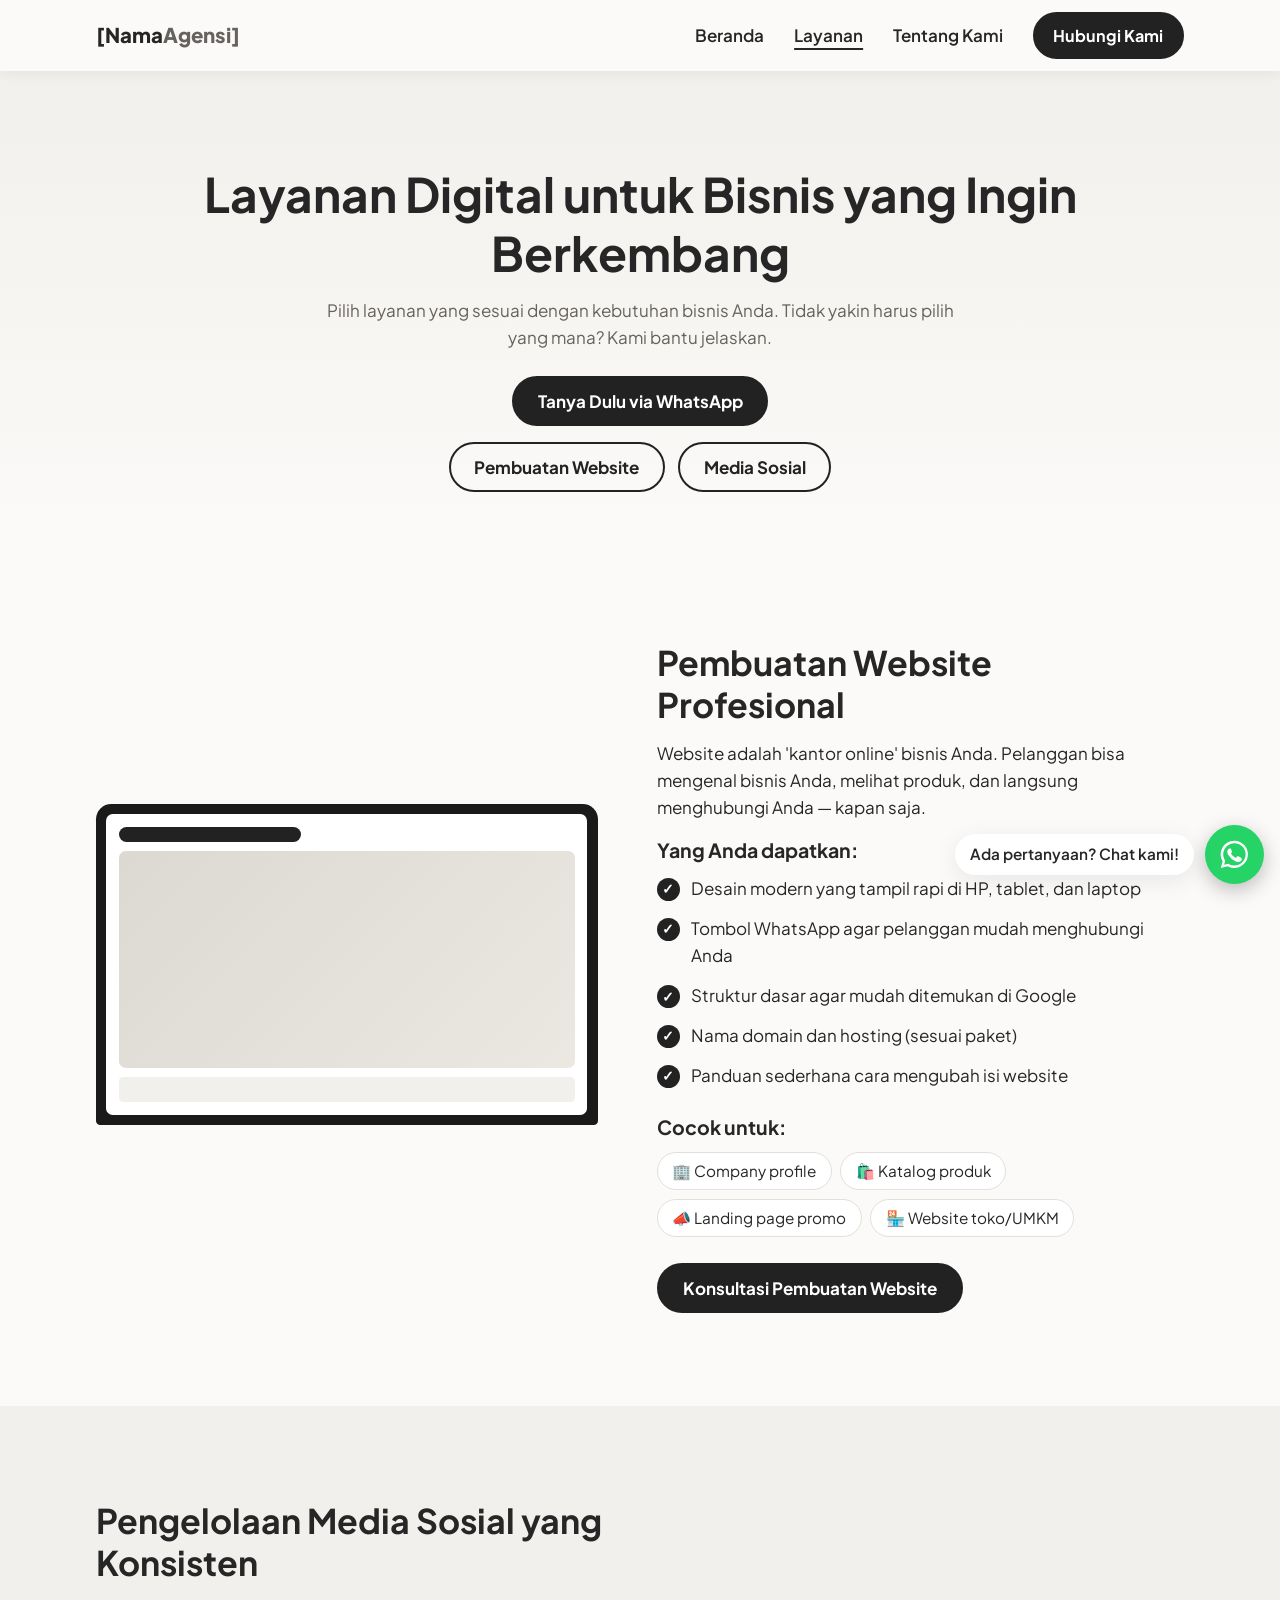
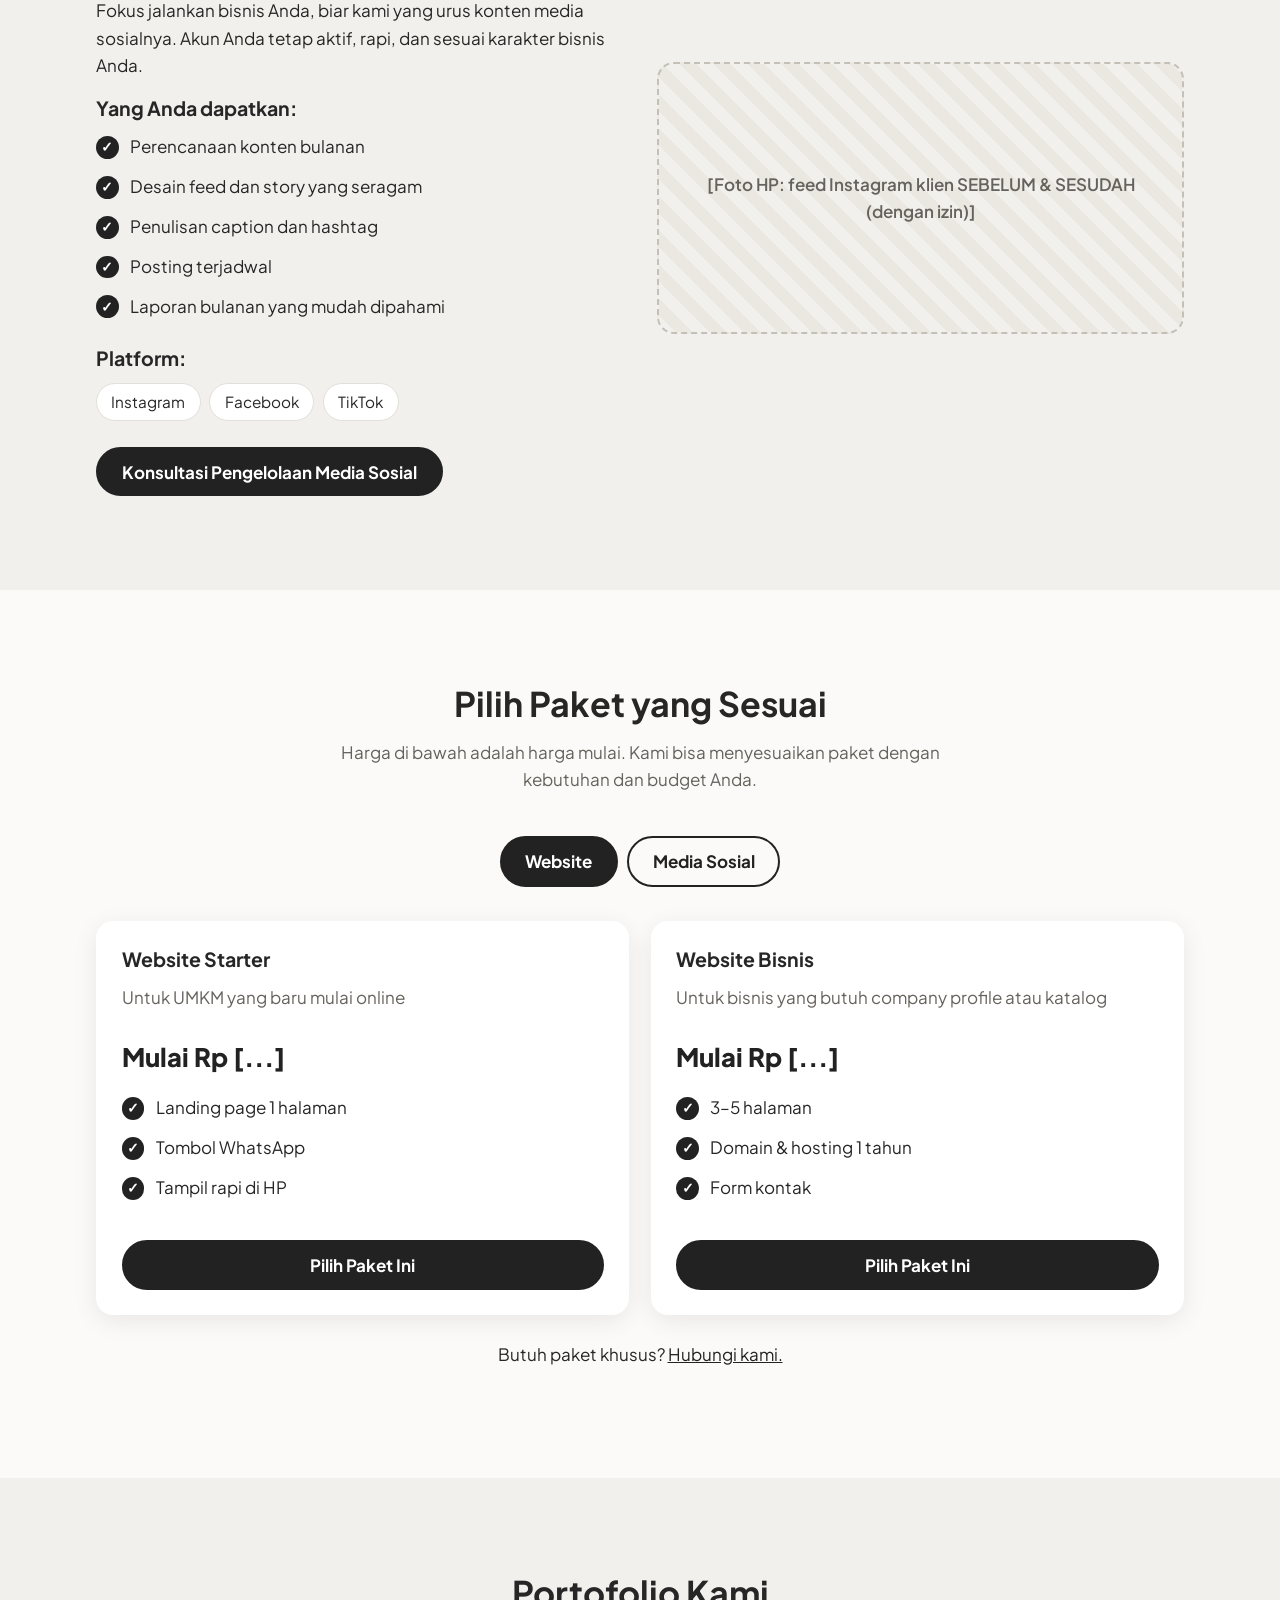
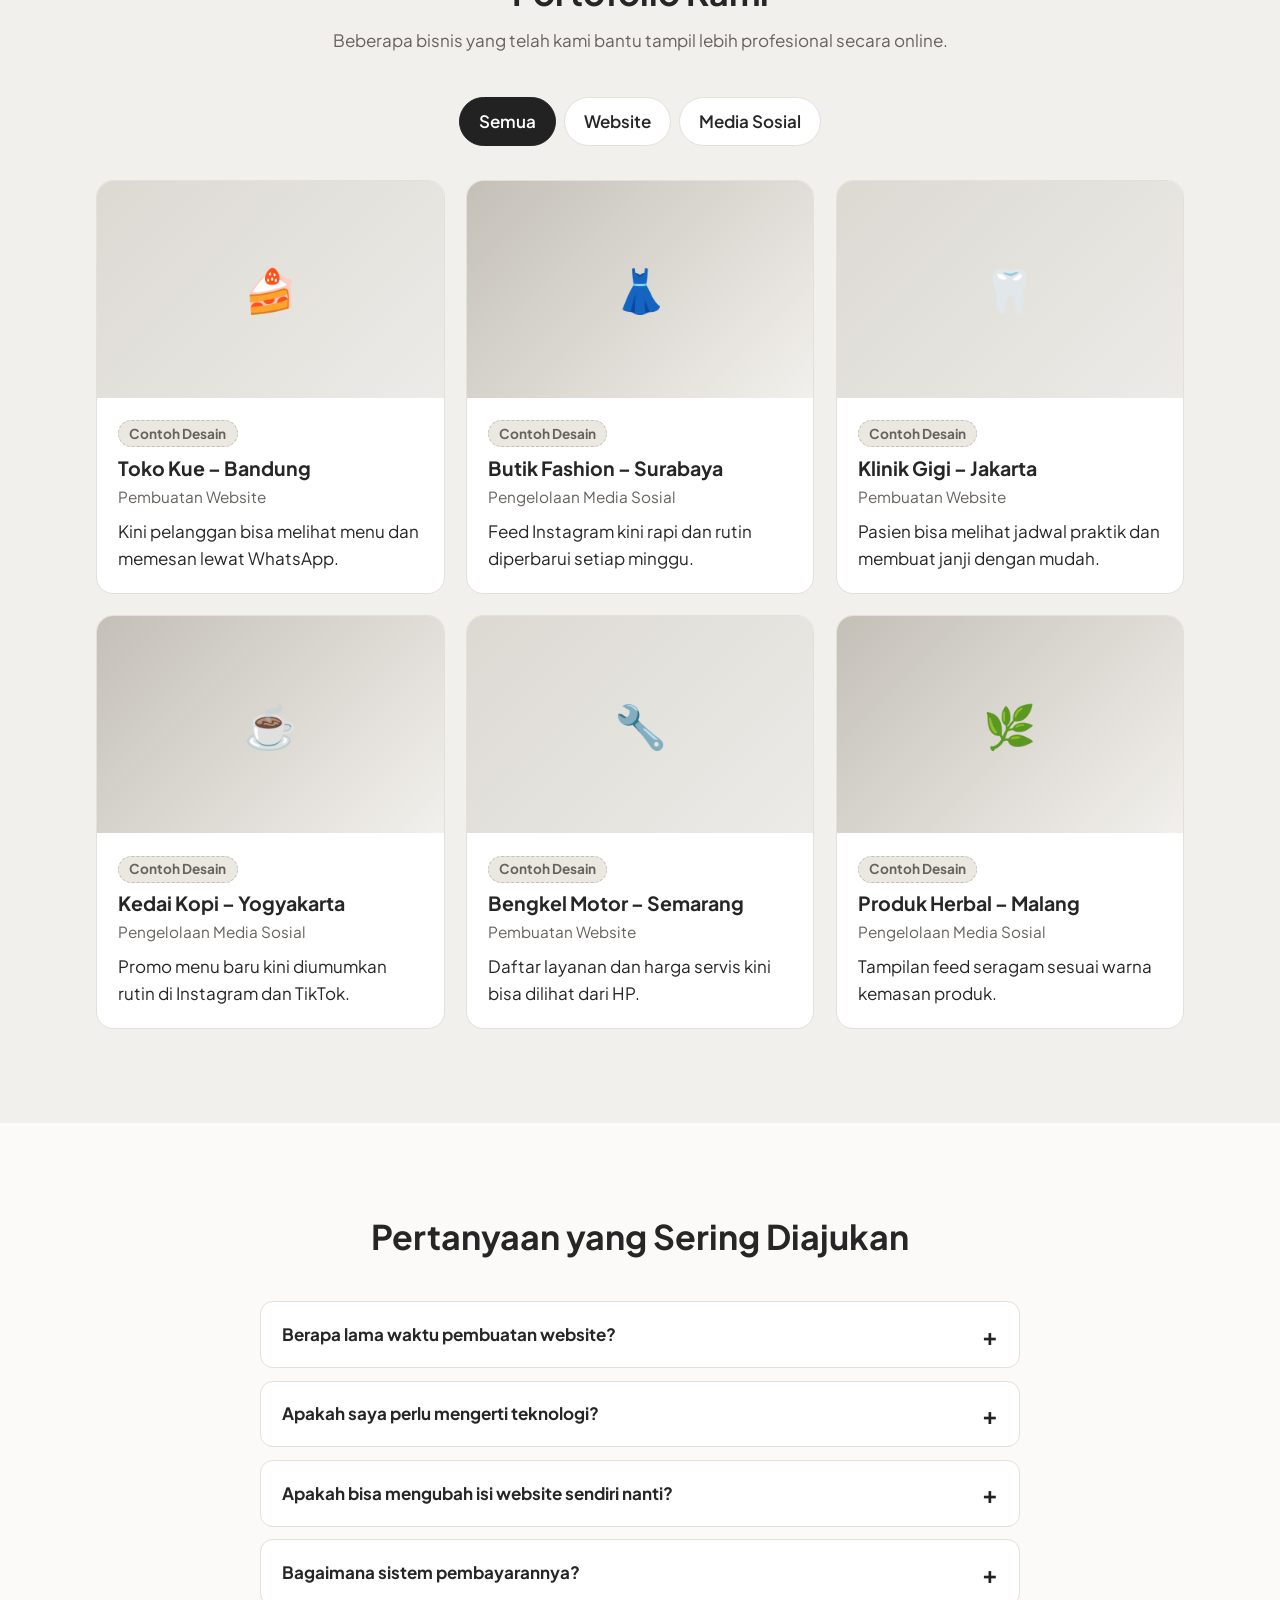
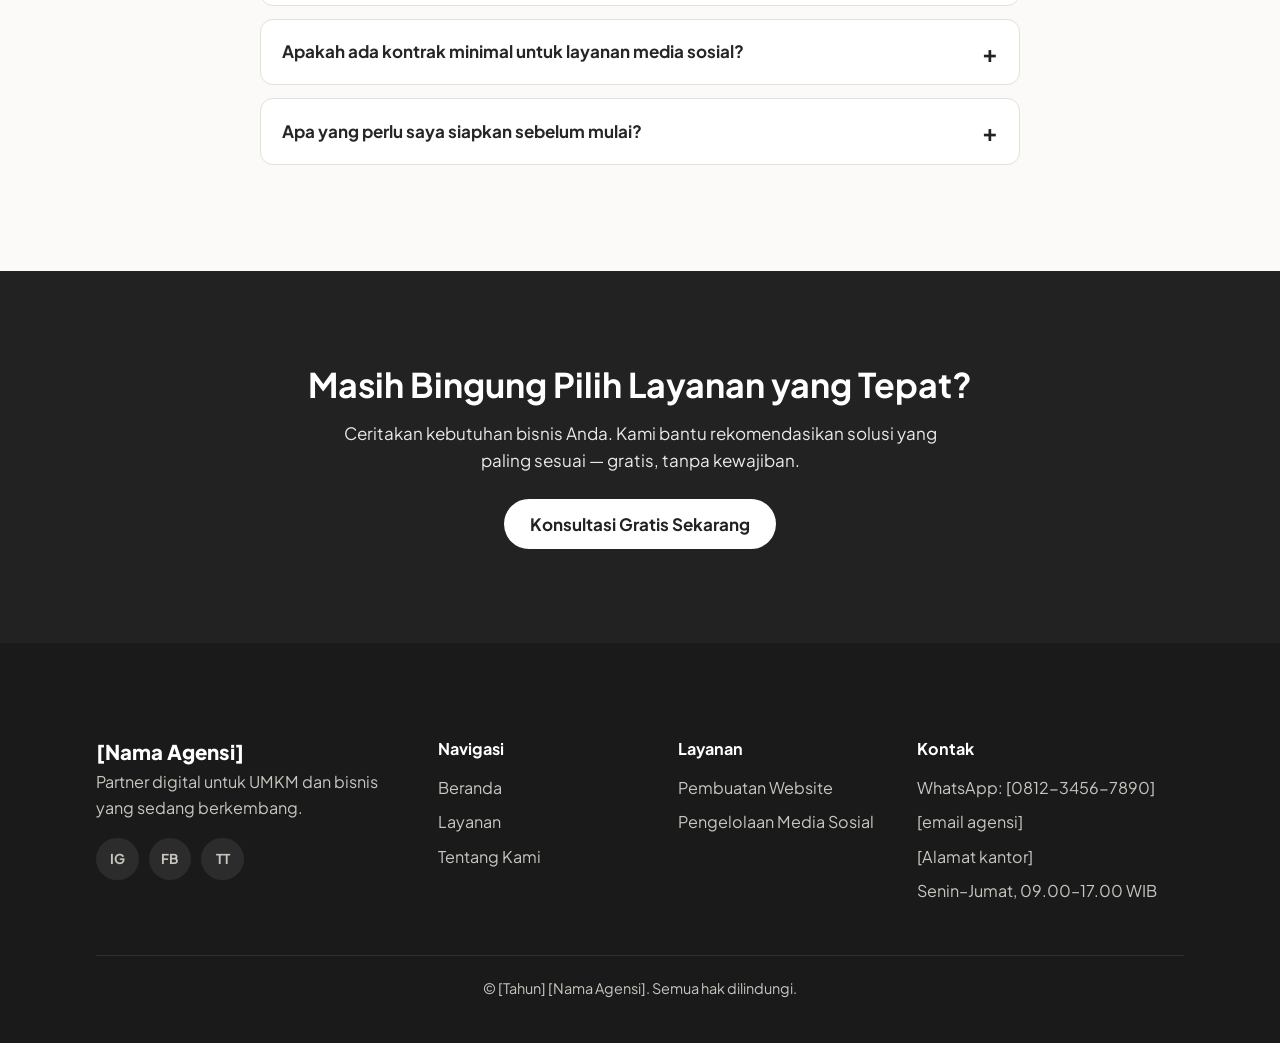
==== layanan.html @ b7b068d6 "Add 3-page agency website with beginner guide Plain HTML/CSS site (Beranda, Layanan, Tentang & Konta" ====
<!DOCTYPE html>
<html lang="id">
<head>
  <meta charset="UTF-8">
  <meta name="viewport" content="width=device-width, initial-scale=1.0">
  <title>Layanan & Harga — Pembuatan Website dan Media Sosial | [Nama Agensi]</title>
  <meta name="description" content="Paket pembuatan website dan pengelolaan media sosial untuk UMKM, lengkap dengan harga mulai, portofolio, dan jawaban pertanyaan umum.">
  <meta property="og:title" content="Layanan & Harga | [Nama Agensi]">
  <meta property="og:description" content="Pilih paket website atau media sosial yang sesuai dengan bisnis Anda.">
  <link rel="preconnect" href="https://fonts.googleapis.com">
  <link rel="preconnect" href="https://fonts.gstatic.com" crossorigin>
  <link href="https://fonts.googleapis.com/css2?family=Plus+Jakarta+Sans:wght@400;600;700;800&display=swap" rel="stylesheet">
  <link rel="stylesheet" href="css/style.css">
</head>
<body>

  <!-- ===================== HEADER (same on every page) ===================== -->
  <header class="header">
    <nav class="container nav">
      <input type="checkbox" id="menu-toggle" class="menu-toggle">
      <a href="index.html" class="logo">[Nama<span>Agensi]</span></a>
      <label for="menu-toggle" class="menu-icon" aria-label="Buka menu">☰</label>
      <ul class="nav-links">
        <li><a href="index.html">Beranda</a></li>
        <li><a href="layanan.html" class="active">Layanan</a></li>
        <li><a href="tentang.html">Tentang Kami</a></li>
        <li class="nav-cta"><a href="tentang.html#kontak" class="btn btn-primary">Hubungi Kami</a></li>
      </ul>
    </nav>
  </header>

  <main>

    <!-- ===================== 1. HEADER HALAMAN ===================== -->
    <section class="page-header">
      <div class="container">
        <h1>Layanan Digital untuk Bisnis yang Ingin Berkembang</h1>
        <p>Pilih layanan yang sesuai dengan kebutuhan bisnis Anda. Tidak yakin harus pilih yang mana? Kami bantu jelaskan.</p>
        <div class="btn-row">
          <a href="https://wa.me/6281234567890?text=Halo%20%5BNama%20Agensi%5D%2C%20saya%20ingin%20tanya%20dulu%20tentang%20layanan%20Anda." class="btn btn-primary" target="_blank" rel="noopener">Tanya Dulu via WhatsApp</a>
        </div>
        <div class="btn-row" style="margin-top: 16px;">
          <a href="#website" class="btn btn-outline">Pembuatan Website</a>
          <a href="#media-sosial" class="btn btn-outline">Media Sosial</a>
        </div>
      </div>
    </section>

    <!-- ===================== 2. PEMBUATAN WEBSITE ===================== -->
    <section class="section" id="website">
      <div class="container split">
        <div class="mockup" aria-hidden="true">
          <div class="laptop">
            <div class="screen">
              <div class="bar bar-brand"></div>
              <div class="screen-hero"></div>
              <div class="bar"></div>
            </div>
          </div>
        </div>
        <div>
          <h2>Pembuatan Website Profesional</h2>
          <p>Website adalah 'kantor online' bisnis Anda. Pelanggan bisa mengenal bisnis Anda, melihat produk, dan langsung menghubungi Anda — kapan saja.</p>
          <h3>Yang Anda dapatkan:</h3>
          <ul class="check-list">
            <li>Desain modern yang tampil rapi di HP, tablet, dan laptop</li>
            <li>Tombol WhatsApp agar pelanggan mudah menghubungi Anda</li>
            <li>Struktur dasar agar mudah ditemukan di Google</li>
            <li>Nama domain dan hosting (sesuai paket)</li>
            <li>Panduan sederhana cara mengubah isi website</li>
          </ul>
          <h3>Cocok untuk:</h3>
          <div class="chips">
            <span class="chip">🏢 Company profile</span>
            <span class="chip">🛍️ Katalog produk</span>
            <span class="chip">📣 Landing page promo</span>
            <span class="chip">🏪 Website toko/UMKM</span>
          </div>
          <a href="https://wa.me/6281234567890?text=Halo%20%5BNama%20Agensi%5D%2C%20saya%20ingin%20konsultasi%20pembuatan%20website." class="btn btn-primary" target="_blank" rel="noopener">Konsultasi Pembuatan Website</a>
        </div>
      </div>
    </section>

    <!-- ===================== 3. PENGELOLAAN MEDIA SOSIAL ===================== -->
    <section class="section section-tint" id="media-sosial">
      <div class="container split reverse">
        <div class="photo-placeholder">[Foto HP: feed Instagram klien SEBELUM &amp; SESUDAH (dengan izin)]</div>
        <div>
          <h2>Pengelolaan Media Sosial yang Konsisten</h2>
          <p>Fokus jalankan bisnis Anda, biar kami yang urus konten media sosialnya. Akun Anda tetap aktif, rapi, dan sesuai karakter bisnis Anda.</p>
          <h3>Yang Anda dapatkan:</h3>
          <ul class="check-list">
            <li>Perencanaan konten bulanan</li>
            <li>Desain feed dan story yang seragam</li>
            <li>Penulisan caption dan hashtag</li>
            <li>Posting terjadwal</li>
            <li>Laporan bulanan yang mudah dipahami</li>
          </ul>
          <h3>Platform:</h3>
          <div class="chips">
            <span class="chip">Instagram</span>
            <span class="chip">Facebook</span>
            <span class="chip">TikTok</span>
          </div>
          <a href="https://wa.me/6281234567890?text=Halo%20%5BNama%20Agensi%5D%2C%20saya%20ingin%20konsultasi%20pengelolaan%20media%20sosial." class="btn btn-primary" target="_blank" rel="noopener">Konsultasi Pengelolaan Media Sosial</a>
        </div>
      </div>
    </section>

    <!-- ===================== 4. PAKET & HARGA ===================== -->
    <section class="section" id="harga">
      <div class="container">
        <div class="section-head">
          <h2>Pilih Paket yang Sesuai</h2>
          <p>Harga di bawah adalah harga mulai. Kami bisa menyesuaikan paket dengan kebutuhan dan budget Anda.</p>
        </div>

        <!-- Tab trick: 2 hidden radio buttons. The labels below are the visible "tabs". -->
        <input type="radio" name="tab" id="tab-web" class="tab-radio" checked>
        <input type="radio" name="tab" id="tab-sosmed" class="tab-radio">
        <div class="tab-labels">
          <label for="tab-web">Website</label>
          <label for="tab-sosmed">Media Sosial</label>
        </div>

        <div class="tab-panel grid grid-2" id="panel-web">
          <div class="card card-shadow price-card">
            <h3>Website Starter</h3>
            <p class="for">Untuk UMKM yang baru mulai online</p>
            <p class="price">Mulai Rp [...]</p>
            <ul class="check-list">
              <li>Landing page 1 halaman</li>
              <li>Tombol WhatsApp</li>
              <li>Tampil rapi di HP</li>
            </ul>
            <a href="https://wa.me/6281234567890?text=Halo%20%5BNama%20Agensi%5D%2C%20saya%20tertarik%20dengan%20paket%20Website%20Starter." class="btn btn-primary" target="_blank" rel="noopener">Pilih Paket Ini</a>
          </div>
          <div class="card card-shadow price-card">
            <h3>Website Bisnis</h3>
            <p class="for">Untuk bisnis yang butuh company profile atau katalog</p>
            <p class="price">Mulai Rp [...]</p>
            <ul class="check-list">
              <li>3–5 halaman</li>
              <li>Domain &amp; hosting 1 tahun</li>
              <li>Form kontak</li>
            </ul>
            <a href="https://wa.me/6281234567890?text=Halo%20%5BNama%20Agensi%5D%2C%20saya%20tertarik%20dengan%20paket%20Website%20Bisnis." class="btn btn-primary" target="_blank" rel="noopener">Pilih Paket Ini</a>
          </div>
        </div>

        <div class="tab-panel grid grid-2" id="panel-sosmed">
          <div class="card card-shadow price-card">
            <h3>Sosmed Basic</h3>
            <p class="for">Untuk bisnis yang ingin aktif rutin</p>
            <p class="price">Mulai Rp [...] <small>/bulan</small></p>
            <ul class="check-list">
              <li>[X] postingan per bulan</li>
              <li>Desain + caption</li>
              <li>1 platform</li>
            </ul>
            <a href="https://wa.me/6281234567890?text=Halo%20%5BNama%20Agensi%5D%2C%20saya%20tertarik%20dengan%20paket%20Sosmed%20Basic." class="btn btn-primary" target="_blank" rel="noopener">Pilih Paket Ini</a>
          </div>
          <div class="card card-shadow price-card">
            <h3>Sosmed Growth</h3>
            <p class="for">Untuk bisnis yang ingin lebih aktif</p>
            <p class="price">Mulai Rp [...] <small>/bulan</small></p>
            <ul class="check-list">
              <li>[X] postingan + story per bulan</li>
              <li>2 platform</li>
              <li>Laporan bulanan</li>
            </ul>
            <a href="https://wa.me/6281234567890?text=Halo%20%5BNama%20Agensi%5D%2C%20saya%20tertarik%20dengan%20paket%20Sosmed%20Growth." class="btn btn-primary" target="_blank" rel="noopener">Pilih Paket Ini</a>
          </div>
        </div>

        <p class="price-note">Butuh paket khusus? <a href="tentang.html#kontak">Hubungi kami.</a></p>
      </div>
    </section>

    <!-- ===================== 5. PORTOFOLIO ===================== -->
    <section class="section section-tint" id="portofolio">
      <div class="container">
        <div class="section-head">
          <h2>Portofolio Kami</h2>
          <p>Beberapa bisnis yang telah kami bantu tampil lebih profesional secara online.</p>
        </div>

        <!-- Filter trick: 3 hidden radio buttons + labels as buttons -->
        <input type="radio" name="filter" id="f-all" class="filter-radio" checked>
        <input type="radio" name="filter" id="f-web" class="filter-radio">
        <input type="radio" name="filter" id="f-sosmed" class="filter-radio">
        <div class="filter-labels">
          <label for="f-all">Semua</label>
          <label for="f-web">Website</label>
          <label for="f-sosmed">Media Sosial</label>
        </div>

        <!-- Each card links to a pop-up below (#proyek-1, #proyek-2, ...) -->
        <div class="grid grid-3">
          <a href="#proyek-1" class="card project-card is-web">
            <div class="project-thumb" aria-hidden="true">🍰</div>
            <div class="project-body">
              <span class="tag tag-warn">Contoh Desain</span>
              <h3>Toko Kue – Bandung</h3>
              <p class="project-meta">Pembuatan Website</p>
              <p>Kini pelanggan bisa melihat menu dan memesan lewat WhatsApp.</p>
            </div>
          </a>
          <a href="#proyek-2" class="card project-card is-sosmed">
            <div class="project-thumb social" aria-hidden="true">👗</div>
            <div class="project-body">
              <span class="tag tag-warn">Contoh Desain</span>
              <h3>Butik Fashion – Surabaya</h3>
              <p class="project-meta">Pengelolaan Media Sosial</p>
              <p>Feed Instagram kini rapi dan rutin diperbarui setiap minggu.</p>
            </div>
          </a>
          <a href="#proyek-3" class="card project-card is-web">
            <div class="project-thumb" aria-hidden="true">🦷</div>
            <div class="project-body">
              <span class="tag tag-warn">Contoh Desain</span>
              <h3>Klinik Gigi – Jakarta</h3>
              <p class="project-meta">Pembuatan Website</p>
              <p>Pasien bisa melihat jadwal praktik dan membuat janji dengan mudah.</p>
            </div>
          </a>
          <a href="#proyek-4" class="card project-card is-sosmed">
            <div class="project-thumb social" aria-hidden="true">☕</div>
            <div class="project-body">
              <span class="tag tag-warn">Contoh Desain</span>
              <h3>Kedai Kopi – Yogyakarta</h3>
              <p class="project-meta">Pengelolaan Media Sosial</p>
              <p>Promo menu baru kini diumumkan rutin di Instagram dan TikTok.</p>
            </div>
          </a>
          <a href="#proyek-5" class="card project-card is-web">
            <div class="project-thumb" aria-hidden="true">🔧</div>
            <div class="project-body">
              <span class="tag tag-warn">Contoh Desain</span>
              <h3>Bengkel Motor – Semarang</h3>
              <p class="project-meta">Pembuatan Website</p>
              <p>Daftar layanan dan harga servis kini bisa dilihat dari HP.</p>
            </div>
          </a>
          <a href="#proyek-6" class="card project-card is-sosmed">
            <div class="project-thumb social" aria-hidden="true">🌿</div>
            <div class="project-body">
              <span class="tag tag-warn">Contoh Desain</span>
              <h3>Produk Herbal – Malang</h3>
              <p class="project-meta">Pengelolaan Media Sosial</p>
              <p>Tampilan feed seragam sesuai warna kemasan produk.</p>
            </div>
          </a>
        </div>
      </div>
    </section>

    <!-- Pop-ups (modals). Hidden until their #id is in the address bar. -->
    <div class="modal" id="proyek-1">
      <div class="modal-box">
        <a href="#portofolio" class="modal-close" aria-label="Tutup">✕</a>
        <span class="tag tag-warn">Contoh Desain</span>
        <h3>Toko Kue – Bandung</h3>
        <div class="modal-images"><div></div><div></div></div>
        <dl class="story">
          <dt>Kebutuhan klien</dt><dd>Pelanggan sering bertanya menu dan harga lewat chat satu per satu.</dd>
          <dt>Solusi</dt><dd>Website menu sederhana dengan tombol pesan lewat WhatsApp.</dd>
          <dt>Hasil</dt><dd>Pelanggan bisa melihat menu sendiri lalu langsung memesan.</dd>
        </dl>
      </div>
    </div>
    <div class="modal" id="proyek-2">
      <div class="modal-box">
        <a href="#portofolio" class="modal-close" aria-label="Tutup">✕</a>
        <span class="tag tag-warn">Contoh Desain</span>
        <h3>Butik Fashion – Surabaya</h3>
        <div class="modal-images"><div></div><div></div></div>
        <dl class="story">
          <dt>Kebutuhan klien</dt><dd>Akun Instagram jarang diisi dan tampilannya tidak seragam.</dd>
          <dt>Solusi</dt><dd>Rencana konten bulanan dan template desain feed.</dd>
          <dt>Hasil</dt><dd>Feed rapi dan rutin diperbarui setiap minggu.</dd>
        </dl>
      </div>
    </div>
    <div class="modal" id="proyek-3">
      <div class="modal-box">
        <a href="#portofolio" class="modal-close" aria-label="Tutup">✕</a>
        <span class="tag tag-warn">Contoh Desain</span>
        <h3>Klinik Gigi – Jakarta</h3>
        <div class="modal-images"><div></div><div></div></div>
        <dl class="story">
          <dt>Kebutuhan klien</dt><dd>Pasien sulit menemukan jadwal praktik dokter.</dd>
          <dt>Solusi</dt><dd>Website dengan halaman jadwal dan tombol buat janji.</dd>
          <dt>Hasil</dt><dd>Pasien bisa membuat janji tanpa harus menelepon.</dd>
        </dl>
      </div>
    </div>
    <div class="modal" id="proyek-4">
      <div class="modal-box">
        <a href="#portofolio" class="modal-close" aria-label="Tutup">✕</a>
        <span class="tag tag-warn">Contoh Desain</span>
        <h3>Kedai Kopi – Yogyakarta</h3>
        <div class="modal-images"><div></div><div></div></div>
        <dl class="story">
          <dt>Kebutuhan klien</dt><dd>Menu baru tidak banyak diketahui pelanggan.</dd>
          <dt>Solusi</dt><dd>Konten promo rutin di Instagram dan TikTok.</dd>
          <dt>Hasil</dt><dd>Setiap menu baru kini diumumkan dengan jadwal yang jelas.</dd>
        </dl>
      </div>
    </div>
    <div class="modal" id="proyek-5">
      <div class="modal-box">
        <a href="#portofolio" class="modal-close" aria-label="Tutup">✕</a>
        <span class="tag tag-warn">Contoh Desain</span>
        <h3>Bengkel Motor – Semarang</h3>
        <div class="modal-images"><div></div><div></div></div>
        <dl class="story">
          <dt>Kebutuhan klien</dt><dd>Pelanggan ingin tahu harga servis sebelum datang.</dd>
          <dt>Solusi</dt><dd>Website dengan daftar layanan dan harga.</dd>
          <dt>Hasil</dt><dd>Daftar harga bisa dilihat kapan saja dari HP.</dd>
        </dl>
      </div>
    </div>
    <div class="modal" id="proyek-6">
      <div class="modal-box">
        <a href="#portofolio" class="modal-close" aria-label="Tutup">✕</a>
        <span class="tag tag-warn">Contoh Desain</span>
        <h3>Produk Herbal – Malang</h3>
        <div class="modal-images"><div></div><div></div></div>
        <dl class="story">
          <dt>Kebutuhan klien</dt><dd>Desain postingan berubah-ubah sehingga merek sulit dikenali.</dd>
          <dt>Solusi</dt><dd>Panduan warna dan template feed sesuai kemasan.</dd>
          <dt>Hasil</dt><dd>Tampilan feed seragam dan mudah dikenali.</dd>
        </dl>
      </div>
    </div>

    <!-- ===================== 6. FAQ ===================== -->
    <!-- <details> is a built-in HTML "click to open" box. No code needed. -->
    <section class="section" id="faq">
      <div class="container">
        <div class="section-head">
          <h2>Pertanyaan yang Sering Diajukan</h2>
        </div>
        <div class="faq">
          <details>
            <summary>Berapa lama waktu pembuatan website?</summary>
            <p>[Contoh: 1–2 minggu untuk landing page, 2–4 minggu untuk website 3–5 halaman, tergantung kesiapan materi.]</p>
          </details>
          <details>
            <summary>Apakah saya perlu mengerti teknologi?</summary>
            <p>Tidak perlu. Kami bantu dari awal sampai selesai.</p>
          </details>
          <details>
            <summary>Apakah bisa mengubah isi website sendiri nanti?</summary>
            <p>Bisa. Kami berikan panduan sederhana, dan kami tetap siap membantu jika Anda butuh.</p>
          </details>
          <details>
            <summary>Bagaimana sistem pembayarannya?</summary>
            <p>[Contoh: DP 50% di awal, pelunasan setelah website selesai dan Anda setujui.]</p>
          </details>
          <details>
            <summary>Apakah ada kontrak minimal untuk layanan media sosial?</summary>
            <p>[Contoh: minimal 3 bulan, agar hasilnya mulai terlihat.]</p>
          </details>
          <details>
            <summary>Apa yang perlu saya siapkan sebelum mulai?</summary>
            <p>Logo, foto produk, dan informasi dasar bisnis Anda. Belum lengkap? Tidak apa-apa, kami bantu.</p>
          </details>
        </div>
      </div>
    </section>

    <!-- ===================== 7. AJAKAN PENUTUP ===================== -->
    <section class="cta-band">
      <div class="container">
        <h2>Masih Bingung Pilih Layanan yang Tepat?</h2>
        <p>Ceritakan kebutuhan bisnis Anda. Kami bantu rekomendasikan solusi yang paling sesuai — gratis, tanpa kewajiban.</p>
        <div class="btn-row">
          <a href="https://wa.me/6281234567890?text=Halo%20%5BNama%20Agensi%5D%2C%20saya%20masih%20bingung%20memilih%20layanan.%20Bisa%20dibantu%3F" class="btn btn-white" target="_blank" rel="noopener">Konsultasi Gratis Sekarang</a>
        </div>
      </div>
    </section>

  </main>

  <!-- ===================== FOOTER (same on every page) ===================== -->
  <footer class="footer">
    <div class="container">
      <div class="footer-grid">
        <div>
          <a href="index.html" class="logo">[Nama Agensi]</a>
          <p>Partner digital untuk UMKM dan bisnis yang sedang berkembang.</p>
          <div class="socials">
            <a href="https://instagram.com/" aria-label="Instagram">IG</a>
            <a href="https://facebook.com/" aria-label="Facebook">FB</a>
            <a href="https://tiktok.com/" aria-label="TikTok">TT</a>
          </div>
        </div>
        <div>
          <h4>Navigasi</h4>
          <ul>
            <li><a href="index.html">Beranda</a></li>
            <li><a href="layanan.html">Layanan</a></li>
            <li><a href="tentang.html">Tentang Kami</a></li>
          </ul>
        </div>
        <div>
          <h4>Layanan</h4>
          <ul>
            <li><a href="layanan.html#website">Pembuatan Website</a></li>
            <li><a href="layanan.html#media-sosial">Pengelolaan Media Sosial</a></li>
          </ul>
        </div>
        <div>
          <h4>Kontak</h4>
          <ul>
            <li><a href="https://wa.me/6281234567890" target="_blank" rel="noopener">WhatsApp: [0812-3456-7890]</a></li>
            <li><a href="mailto:halo@namaagensi.co.id">[email agensi]</a></li>
            <li>[Alamat kantor]</li>
            <li>Senin–Jumat, 09.00–17.00 WIB</li>
          </ul>
        </div>
      </div>
      <p class="footer-bottom">© [Tahun] [Nama Agensi]. Semua hak dilindungi.</p>
    </div>
  </footer>

  <!-- ===================== FLOATING WHATSAPP (same on every page) ===================== -->
  <a href="https://wa.me/6281234567890?text=Halo%20%5BNama%20Agensi%5D%2C%20saya%20ingin%20konsultasi%20tentang%20layanan%20website%2Fmedia%20sosial." class="wa-float" target="_blank" rel="noopener" aria-label="Chat via WhatsApp">
    <span class="wa-tip">Ada pertanyaan? Chat kami!</span>
    <svg viewBox="0 0 24 24" fill="currentColor"><path d="M12 2a10 10 0 0 0-8.6 15.1L2 22l5-1.3A10 10 0 1 0 12 2zm0 18.2a8.2 8.2 0 0 1-4.2-1.2l-.3-.2-3 .8.8-2.9-.2-.3A8.2 8.2 0 1 1 12 20.2zm4.5-6.1c-.2-.1-1.5-.7-1.7-.8-.2-.1-.4-.1-.6.1l-.8 1c-.1.2-.3.2-.5.1a6.7 6.7 0 0 1-3.3-2.9c-.2-.4.2-.4.7-1.3.1-.2 0-.3 0-.4l-.8-1.8c-.2-.5-.4-.4-.6-.4h-.5a1 1 0 0 0-.7.3 3 3 0 0 0-.9 2.2 5.2 5.2 0 0 0 1.1 2.7 11.8 11.8 0 0 0 4.5 4c1.7.7 2.3.8 3.2.6.5-.1 1.5-.6 1.7-1.2.2-.6.2-1.1.2-1.2-.1-.1-.3-.2-.5-.3z"/></svg>
  </a>

</body>
</html>
---- css/style.css ----
/* =========================================================
   STYLE.CSS — the "clothes" for all 3 pages
   One file, shared by index.html, layanan.html, tentang.html.
   Change a color here and it changes on every page.
   ========================================================= */

/* ---------- 1. Colors & sizes we reuse everywhere ---------- */
/* Palette: "Soft Black & Warm White" — black and its complement (white),
   softened so it's easy on the eyes: no pure #000 or pure #fff for big areas,
   just charcoal and a warm off-white, with light warm greys in between. */
:root {
  --brand: #222222;        /* charcoal: links, icons, closing band */
  --brand-dark: #000000;   /* full black, only for hover */
  --brand-soft: #ecebe7;   /* light warm grey: icon circles, chips */
  --accent: #222222;       /* charcoal: main action buttons */
  --accent-dark: #444444;  /* a bit lighter on hover, so you see it react */
  --bg: #fbfaf8;           /* warm off-white page background (softer than pure white) */
  --tint: #f2f0ec;         /* slightly darker warm white: section backgrounds */
  --text: #262626;         /* soft black for text */
  --muted: #66625d;        /* warm grey for smaller text */
  --line: #e3e0da;         /* thin borders */
  --white: #ffffff;        /* cards and text on dark buttons */
  --footer: #1a1a1a;       /* the darkest area: footer */
  --wa: #25d366;           /* WhatsApp green (kept, people recognise it) */

  /* Picture colors for drawings & placeholders */
  --art-1: #dcd9d3;        /* light grey */
  --art-2: #c4c0b8;        /* medium grey */
  --art-3: #ebe8e2;        /* pale grey */

  --radius: 1rem;          /* how round the corners are */
  --shadow: 0 6px 24px rgba(0, 0, 0, 0.08);
  --max: 1120px;           /* widest the content can get */

  /* Space that grows & shrinks with the screen: clamp(smallest, ideal, biggest) */
  --gutter: clamp(8px, 4vw, 16px);             /* space on the left & right edge */
  --space: clamp(2rem, 1rem + 6vw, 5.5rem);   /* space above & below each section */
  --gap: clamp(0.75rem, 0.5rem + 1.5vw, 1.25rem);
}

/* ---------- 2. Basic reset ---------- */
* { box-sizing: border-box; }

/* The whole site is measured in "rem" (= this font size).
   This size shrinks on small screens, so text, buttons and icons all shrink together. */
html {
  font-size: clamp(10px, 7px + 2.4vw, 17px);
  scroll-behavior: smooth;
  scroll-padding-top: 4.6rem;   /* jump links stop below the fixed menu, not under it */
}

body {
  margin: 0;
  font-family: "Plus Jakarta Sans", Arial, sans-serif;
  font-size: 1rem;
  line-height: 1.6;
  color: var(--text);
  background: var(--bg);
  overflow-wrap: anywhere;   /* long words break instead of poking out of the screen */
}

img { max-width: 100%; height: auto; display: block; }

a { color: var(--brand); }

h1, h2, h3 { line-height: 1.25; margin: 0 0 0.75rem; }
h1 { font-size: clamp(1.5rem, 1rem + 3vw, 2.8rem); }
h2 { font-size: clamp(1.3rem, 0.9rem + 2vw, 2rem); }
h3 { font-size: clamp(1rem, 0.9rem + 0.5vw, 1.15rem); }
p  { margin: 0 0 1rem; }

/* The "box" that keeps content centered with space on the sides */
.container {
  width: 100%;
  max-width: var(--max);
  margin: 0 auto;
  padding: 0 var(--gutter);
}

/* ---------- 3. Sections ---------- */
.section { padding: var(--space) 0; }
.section-tint { background: var(--tint); }

.section-head {
  text-align: center;
  max-width: 680px;
  margin: 0 auto 2.5rem;
}
.section-head p { color: var(--muted); }

/* ---------- 4. Buttons ---------- */
.btn {
  display: inline-flex;
  align-items: center;
  justify-content: center;
  text-align: center;
  gap: 0.5rem;
  min-height: 2.9rem;          /* easy to tap with a thumb */
  max-width: 100%;             /* never wider than the screen */
  padding: 0.7rem 1.4rem;
  border-radius: 999px;
  border: 2px solid var(--accent);
  font-weight: 700;
  font-size: 1rem;
  line-height: 1.3;
  text-decoration: none;
  cursor: pointer;
  transition: background 0.2s, color 0.2s;
}
.btn-primary { background: var(--accent); color: var(--white); }
.btn-primary:hover { background: var(--accent-dark); border-color: var(--accent-dark); }
.btn-outline { background: transparent; color: var(--brand); border-color: var(--brand); }
.btn-outline:hover { background: var(--brand-soft); }
.btn-white { background: var(--white); color: var(--brand); border-color: var(--white); }
.btn-white:hover { background: var(--brand-soft); }
.btn-ghost-white { background: transparent; color: var(--white); border-color: var(--white); }
.btn-ghost-white:hover { background: rgba(255, 255, 255, 0.15); }

.btn-row { display: flex; flex-wrap: wrap; gap: 0.75rem; }

/* ---------- 5. Header / Navbar ---------- */
.header {
  position: fixed;            /* always glued to the top of the screen */
  top: 0;
  left: 0;
  right: 0;
  z-index: 50;
  background: var(--bg);
  box-shadow: 0 2px 12px rgba(0, 0, 0, 0.06);
}
/* The fixed menu floats above the page, so we push the page down by the menu's height */
body { padding-top: 4.2rem; }

/* Grid with 2 columns: logo (takes the free space) | ☰ (only as wide as it needs).
   So the logo is ALWAYS on the left and the ☰ ALWAYS on the right, on one line. */
.nav {
  display: grid;
  grid-template-columns: minmax(0, 1fr) auto;
  grid-template-rows: 4.2rem;
  align-items: center;
  column-gap: 0.75rem;
}
.logo {
  font-weight: 800;
  font-size: 1.2rem;
  color: var(--text);
  text-decoration: none;
}
.nav .logo {
  min-width: 0;
  white-space: nowrap;        /* the menu logo stays on one line… */
  overflow: hidden;
  text-overflow: ellipsis;    /* …and shows "…" if the screen is too small */
  overflow-wrap: normal;
}
.logo span { color: var(--muted); }

/* The menu links (and the "Hubungi Kami" button, the last item) */
.nav-links {
  display: none;              /* hidden on phones until the ☰ is tapped */
  grid-column: 1 / -1;        /* the opened menu uses the full width, below the top line */
  list-style: none;
  margin: 0;
  padding: 0 0 1rem;
  max-height: calc(100vh - 4.2rem);   /* if the menu is long, scroll inside it */
  overflow-y: auto;
}
.nav-links a:not(.btn) {
  display: block;
  padding: 0.75rem 0;
  color: var(--text);
  text-decoration: none;
  font-weight: 600;
  border-bottom: 1px solid var(--line);
}
.nav-links a:not(.btn):hover { color: var(--muted); }
.nav-links a.active { text-decoration: underline; text-underline-offset: 0.35em; text-decoration-thickness: 2px; }
.nav-cta { padding-top: 1rem; }
.nav-cta .btn { width: 100%; }   /* full-width button inside the phone menu */

/* Hamburger trick: a hidden checkbox. Tap the ☰ label = tick the box = show menu */
.menu-toggle { display: none; }
.menu-icon {
  display: flex;
  align-items: center;
  justify-content: center;
  width: 2.75rem;
  height: 2.75rem;
  font-size: 1.6rem;
  cursor: pointer;
  border-radius: 0.6rem;
}
.menu-icon:hover { background: var(--brand-soft); }
.menu-toggle:checked ~ .nav-links { display: block; }

/* ---------- 6. Hero (big top part of Beranda) ---------- */
.hero { padding: var(--space) 0; background: linear-gradient(180deg, var(--tint), var(--bg)); }
.hero-grid { display: grid; gap: 2.5rem; align-items: center; }
.hero h1 { font-size: clamp(1.6rem, 1rem + 3.4vw, 2.9rem); }
.hero .lead { font-size: 1.1rem; color: var(--muted); }
.trust-line { margin-top: 1rem; font-size: 0.95rem; color: var(--muted); }

/* Laptop + phone drawn only with CSS (no picture file needed) */
.mockup { position: relative; padding: 0 1.5rem 1.5rem 0; }
.laptop {
  background: var(--footer);
  border-radius: 0.9rem 0.9rem 0.25rem 0.25rem;
  padding: 0.6rem;
}
.screen {
  background: var(--white);
  border-radius: 0.4rem;
  aspect-ratio: 16 / 10;
  padding: 0.75rem;
  display: grid;
  gap: 0.5rem;
  grid-template-rows: 0.9rem 1fr 1.5rem;
}
.bar { background: var(--tint); border-radius: 0.25rem; }
.bar-brand { background: var(--accent); width: 40%; border-radius: 99px; }
.screen-hero { background: linear-gradient(135deg, var(--art-1), var(--art-3)); border-radius: 0.4rem; }
.phone {
  position: absolute;
  right: 0;
  bottom: 0;
  width: 30%;
  background: var(--footer);
  border-radius: 1.1rem;
  padding: 0.4rem;
  box-shadow: var(--shadow);
}
.phone-screen {
  background: var(--white);
  border-radius: 0.8rem;
  aspect-ratio: 9 / 17;
  padding: 0.4rem;
  display: grid;
  grid-template-columns: repeat(3, 1fr);
  align-content: start;
  gap: 3px;
}
.phone-screen span { aspect-ratio: 1; border-radius: 3px; background: var(--art-1); }
.phone-screen span:nth-child(2n) { background: var(--art-2); }
.phone-screen span:nth-child(3n) { background: var(--art-3); }

/* ---------- 7. Cards & grids ---------- */
.grid { display: grid; gap: var(--gap); }
.grid-2, .grid-3, .grid-4 { grid-template-columns: minmax(0, 1fr); }
.grid > *, .split > *, .hero-grid > *, .contact-grid > * { min-width: 0; }  /* let grid items shrink */

.card {
  background: var(--white);
  border: 1px solid var(--line);
  border-radius: var(--radius);
  padding: clamp(0.9rem, 0.5rem + 2vw, 1.5rem);
}
.card p:last-child { margin-bottom: 0; }
.card-shadow { box-shadow: var(--shadow); border: none; }

/* Round icon at the top of a card */
.icon {
  width: 3.2rem;
  height: 3.2rem;
  border-radius: 0.9rem;
  background: var(--brand-soft);
  color: var(--brand);
  display: flex;
  align-items: center;
  justify-content: center;
  margin-bottom: 1rem;
}
.icon svg { width: 1.6rem; height: 1.6rem; }

.closing-note { text-align: center; margin-top: 2rem; font-weight: 700; font-size: 1.1rem; }

/* Service cards on Beranda */
.service-card { display: flex; flex-direction: column; }
.service-card .art {
  height: 8.5rem;
  border-radius: 0.75rem;
  margin-bottom: 1.25rem;
  background: linear-gradient(135deg, var(--art-1), var(--brand-soft));
  display: flex;
  align-items: center;
  justify-content: center;
  font-size: 3rem;
}
.service-card .art.social { background: linear-gradient(135deg, var(--art-2), var(--tint)); }
.service-card .btn { margin-top: auto; align-self: flex-start; }

/* Two-column layout (text + picture) */
.split { display: grid; gap: 2rem; align-items: center; }

/* Placeholder box where a real photo will go later */
.photo-placeholder {
  border-radius: var(--radius);
  background: repeating-linear-gradient(45deg, var(--tint), var(--tint) 12px, var(--art-3) 12px, var(--art-3) 24px);
  border: 2px dashed #c4c0b8;
  min-height: clamp(8rem, 40vw, 16rem);
  display: flex;
  align-items: center;
  justify-content: center;
  text-align: center;
  padding: 1rem;
  color: var(--muted);
  font-weight: 600;
}

/* Check-mark list */
.check-list { list-style: none; padding: 0; margin: 0 0 1.5rem; }
.check-list li { position: relative; padding-left: 2rem; margin-bottom: 0.75rem; }
.check-list li::before {
  content: "✓";
  position: absolute;
  left: 0;
  top: 0.15rem;
  width: 1.35rem;
  height: 1.35rem;
  border-radius: 50%;
  background: var(--brand);
  color: var(--white);
  font-size: 0.8rem;
  font-weight: 800;
  display: flex;
  align-items: center;
  justify-content: center;
}

/* Small label, e.g. "Contoh Desain" */
.tag {
  display: inline-block;
  padding: 0.1rem 0.6rem;
  border-radius: 999px;
  background: var(--brand-soft);
  color: var(--brand);
  font-size: 0.8rem;
  font-weight: 700;
  margin-bottom: 0.5rem;
}
.tag-warn { background: var(--art-3); color: var(--muted); border: 1px dashed var(--art-2); }

/* ---------- 8. Portfolio cards ---------- */
.project-card {
  display: block;
  text-decoration: none;
  color: var(--text);
  padding: 0;
  overflow: hidden;
  transition: transform 0.2s, box-shadow 0.2s;
}
.project-card:hover { transform: translateY(-4px); box-shadow: var(--shadow); }
.project-thumb {
  aspect-ratio: 16 / 10;
  display: flex;
  align-items: center;
  justify-content: center;
  font-size: 2.5rem;
  background: linear-gradient(135deg, var(--art-1), var(--brand-soft));
}
.project-thumb.social { background: linear-gradient(135deg, var(--art-2), var(--tint)); }
.project-body { padding: clamp(0.9rem, 0.5rem + 2vw, 1.25rem); }
.project-body h3 { margin-bottom: 0.25rem; }
.project-meta { color: var(--muted); font-size: 0.9rem; margin-bottom: 0.5rem; }

/* ---------- 9. Steps (Cara Kerja) ---------- */
.steps { list-style: none; padding: 0; margin: 0; display: grid; gap: 1.5rem; }
.step { display: flex; gap: 1rem; align-items: flex-start; min-width: 0; }
.step-num {
  flex: none;
  width: 3rem;
  height: 3rem;
  border-radius: 50%;
  background: var(--accent);
  color: var(--white);
  font-weight: 800;
  font-size: 1.2rem;
  display: flex;
  align-items: center;
  justify-content: center;
}
.step > div { min-width: 0; }
.step h3 { margin-bottom: 0.25rem; }
.step p { color: var(--muted); margin: 0; }

/* ---------- 10. Testimonials ---------- */
.quote { font-size: 1.05rem; font-style: italic; }
.person { display: flex; align-items: center; gap: 0.75rem; margin-top: 1rem; }
.avatar {
  flex: none;
  width: 2.75rem;
  height: 2.75rem;
  border-radius: 50%;
  background: var(--brand-soft);
  color: var(--brand);
  font-weight: 800;
  display: flex;
  align-items: center;
  justify-content: center;
}
.person > div { min-width: 0; }
.person small { display: block; color: var(--muted); }

/* ---------- 11. Closing CTA band ---------- */
.cta-band {
  background: var(--brand);
  color: var(--white);
  text-align: center;
  padding: var(--space) 0;
}
.cta-band p { max-width: 620px; margin: 0 auto 1.5rem; opacity: 0.9; }
.cta-band .btn-row { justify-content: center; }

/* ---------- 12. Small page header (Layanan, Tentang) ---------- */
.page-header {
  background: linear-gradient(180deg, var(--tint), var(--bg));
  padding: var(--space) 0 calc(var(--space) * 0.6);
  text-align: center;
}
.page-header p { color: var(--muted); max-width: 640px; margin: 0 auto 1.5rem; }
.page-header .btn-row { justify-content: center; }

/* "Cocok untuk" chips */
.chips { display: flex; flex-wrap: wrap; gap: 0.5rem; margin-bottom: 1.5rem; }
.chip {
  padding: 0.35rem 0.85rem;
  border-radius: 999px;
  border: 1px solid var(--line);
  background: var(--white);
  font-size: 0.9rem;
}

/* ---------- 13. Pricing tabs (radio button trick) ---------- */
/* Two hidden radio buttons. Clicking a tab label picks one radio,
   and CSS shows the matching group of cards. */
.tab-radio { position: absolute; opacity: 0; pointer-events: none; }
.tab-labels { display: flex; flex-wrap: wrap; justify-content: center; gap: 0.5rem; margin-bottom: 2rem; }
.tab-labels label {
  min-height: 2.75rem;
  padding: 0.6rem 1.4rem;
  border-radius: 999px;
  border: 2px solid var(--brand);
  color: var(--brand);
  font-weight: 700;
  cursor: pointer;
  text-align: center;
}
.tab-panel { display: none; }
#tab-web:checked ~ .tab-labels label[for="tab-web"],
#tab-sosmed:checked ~ .tab-labels label[for="tab-sosmed"] { background: var(--brand); color: var(--white); }
#tab-web:checked ~ #panel-web,
#tab-sosmed:checked ~ #panel-sosmed { display: grid; }

.price-card { position: relative; display: flex; flex-direction: column; }
.price-card .for { color: var(--muted); }
.price { font-size: 1.5rem; font-weight: 800; color: var(--brand); margin: 0.5rem 0 1rem; }
.price small { font-size: 0.9rem; color: var(--muted); font-weight: 600; }
.price-card .btn { margin-top: auto; }
.price-note { text-align: center; margin-top: 1.5rem; }

/* ---------- 14. Portfolio filter (radio button trick again) ---------- */
.filter-radio { position: absolute; opacity: 0; pointer-events: none; }
.filter-labels { display: flex; flex-wrap: wrap; justify-content: center; gap: 0.5rem; margin-bottom: 2rem; }
.filter-labels label {
  min-height: 2.75rem;
  padding: 0.6rem 1.1rem;
  border-radius: 999px;
  border: 1px solid var(--line);
  background: var(--white);
  font-weight: 600;
  cursor: pointer;
  text-align: center;
}
#f-all:checked ~ .filter-labels label[for="f-all"],
#f-web:checked ~ .filter-labels label[for="f-web"],
#f-sosmed:checked ~ .filter-labels label[for="f-sosmed"] {
  background: var(--brand);
  border-color: var(--brand);
  color: var(--white);
}
/* Hide the cards that don't match the chosen filter */
#f-web:checked ~ .grid .is-sosmed,
#f-sosmed:checked ~ .grid .is-web { display: none; }

/* ---------- 15. Pop-up (modal) using :target ---------- */
/* Clicking a link to #proyek-1 makes the box with id="proyek-1" the "target",
   and CSS shows it. The ✕ link goes to "#portofolio" to close it. */
.modal {
  display: none;
  position: fixed;
  inset: 0;
  z-index: 100;
  background: rgba(20, 20, 20, 0.6);
  padding: var(--gutter);
  overflow-y: auto;
}
.modal:target { display: flex; align-items: center; justify-content: center; }
.modal-box {
  position: relative;
  background: var(--white);
  border-radius: var(--radius);
  padding: clamp(1rem, 0.5rem + 3vw, 1.75rem);
  padding-top: 2.75rem;
  max-width: 560px;
  width: 100%;
}
.modal-close {
  position: absolute;
  top: 0.4rem;
  right: 0.4rem;
  width: 2.75rem;
  height: 2.75rem;
  display: flex;
  align-items: center;
  justify-content: center;
  border-radius: 50%;
  text-decoration: none;
  color: var(--text);
  font-size: 1.3rem;
}
.modal-close:hover { background: var(--brand-soft); }
.modal-images { display: grid; grid-template-columns: 1fr 1fr; gap: 0.5rem; margin: 1rem 0; }
.modal-images div { aspect-ratio: 4 / 3; border-radius: 0.6rem; background: var(--tint); }
.story dt { font-weight: 800; color: var(--brand); }
.story dd { margin: 0 0 0.75rem; }

/* ---------- 16. FAQ accordion (<details> opens by itself) ---------- */
.faq { max-width: 760px; margin: 0 auto; }
.faq details {
  background: var(--white);
  border: 1px solid var(--line);
  border-radius: 0.75rem;
  margin-bottom: 0.75rem;
}
.faq summary {
  list-style: none;
  cursor: pointer;
  padding: 1.1rem 3rem 1.1rem 1.25rem;
  font-weight: 700;
  position: relative;
}
.faq summary::-webkit-details-marker { display: none; }
.faq summary::after {
  content: "+";
  position: absolute;
  right: 1.25rem;
  top: 50%;
  transform: translateY(-50%);
  font-size: 1.4rem;
  color: var(--accent);
}
.faq details[open] summary::after { content: "–"; }
.faq details p { padding: 0 1.25rem 1.1rem; margin: 0; color: var(--muted); }

/* ---------- 17. Team ---------- */
.team-card { text-align: center; }
.team-photo {
  width: 7.5rem;
  height: 7.5rem;
  max-width: 100%;
  border-radius: 50%;
  margin: 0 auto 1rem;
  background: var(--tint);
  border: 2px dashed #c4c0b8;
  display: flex;
  align-items: center;
  justify-content: center;
  font-size: 0.85rem;
  color: var(--muted);
}
.team-card .role { color: var(--accent); font-weight: 700; font-size: 0.95rem; margin-bottom: 0.5rem; }

/* ---------- 18. Numbers band ---------- */
.numbers { display: grid; grid-template-columns: repeat(2, minmax(0, 1fr)); gap: 1.5rem; text-align: center; }
.numbers strong { display: block; font-size: 2rem; color: var(--brand); }
.numbers span { color: var(--muted); }

/* ---------- 19. Contact ---------- */
.contact-grid { display: grid; gap: 1.5rem; }
.contact-list { list-style: none; padding: 0; margin: 1.5rem 0 0; }
.contact-list li { padding: 0.9rem 0; border-top: 1px solid var(--line); }
.contact-list strong { display: block; }

.form label { display: block; font-weight: 700; margin-bottom: 0.4rem; }
.form input,
.form select,
.form textarea {
  width: 100%;
  min-width: 0;
  min-height: 2.9rem;
  padding: 0.7rem 0.85rem;
  margin-bottom: 1.1rem;
  border: 1px solid #cdc9c2;
  border-radius: 0.6rem;
  font: inherit;
  background: var(--white);
}
.form input:focus,
.form select:focus,
.form textarea:focus { outline: 3px solid var(--art-2); border-color: var(--brand); }
.form .hint { font-size: 0.85rem; color: var(--muted); margin: -0.75rem 0 1.1rem; }
.form .btn { width: 100%; }

/* Success message: hidden until the page address ends with #terima-kasih */
.success { display: none; background: var(--brand-soft); border: 1px solid var(--art-1); color: var(--brand-dark); margin-bottom: 1.5rem; }
.success:target { display: block; }

/* ---------- 20. Footer ---------- */
.footer { background: var(--footer); color: #c9c6c0; padding: var(--space) 0 1.5rem; font-size: 0.95rem; }
.footer a { color: #c9c6c0; text-decoration: none; }
.footer a:hover { color: var(--white); }
.footer h4 { color: var(--white); margin: 0 0 0.75rem; }
.footer ul { list-style: none; padding: 0; margin: 0; }
.footer li { margin-bottom: 0.5rem; }
.footer-grid { display: grid; gap: 2rem; }
.footer-grid > * { min-width: 0; }
.footer .logo { color: var(--white); }
.footer-bottom {
  border-top: 1px solid #2f2f2f;
  margin-top: 2.5rem;
  padding-top: 1.25rem;
  text-align: center;
  font-size: 0.85rem;
}
.socials { display: flex; flex-wrap: wrap; gap: 0.6rem; margin-top: 0.75rem; }
.socials a {
  width: 2.5rem;
  height: 2.5rem;
  border-radius: 50%;
  background: #2c2c2c;
  display: flex;
  align-items: center;
  justify-content: center;
  font-size: 0.8rem;
  font-weight: 700;
}

/* ---------- 21. Floating WhatsApp button ---------- */
.wa-float {
  position: fixed;
  right: var(--gutter);
  bottom: var(--gutter);
  z-index: 60;
  width: 3.5rem;
  height: 3.5rem;
  border-radius: 50%;
  background: var(--wa);
  color: var(--white);
  display: flex;
  align-items: center;
  justify-content: center;
  box-shadow: 0 6px 20px rgba(0, 0, 0, 0.25);
  text-decoration: none;
}
.wa-float svg { width: 55%; height: 55%; }
/* The little bubble that pops up after 4 seconds — pure CSS animation */
.wa-tip {
  display: none;              /* hidden on very small screens (no room) */
  position: absolute;
  right: calc(100% + 0.6rem);
  white-space: nowrap;
  background: var(--white);
  color: var(--text);
  font-size: 0.9rem;
  font-weight: 600;
  padding: 0.5rem 0.9rem;
  border-radius: 999px;
  box-shadow: var(--shadow);
  opacity: 0;
  animation: show-tip 0.4s ease 4s forwards;
}
@keyframes show-tip { to { opacity: 1; } }

/* ---------- 22. Phones: buttons in the middle ---------- */
/* On phones (narrower than 720px), every button sits in the center.
   On tablet & laptop they go back to the normal left/side position. */
@media (max-width: 719px) {
  .btn-row { justify-content: center; }
  .btn {
    display: flex;
    width: fit-content;
    margin-left: auto;          /* equal "auto" space on both sides = centered */
    margin-right: auto;
  }
  .service-card .btn { align-self: center; }
  .nav-cta .btn, .form .btn { width: 100%; }   /* these stay full width */
}

/* ---------- 23. Tiny screens (smaller than any normal phone) ---------- */
/* Squeeze the padding so nothing sticks out, even on a 50px-wide window. */
@media (max-width: 240px) {
  :root { --gutter: 3px; }
  .card, .project-body, .modal-box { padding: 0.4rem; }
  .btn, .tab-labels label, .filter-labels label { padding: 0.4rem 0.5rem; }
  .chip { padding: 0.2rem 0.4rem; }
  .icon { width: 2rem; height: 2rem; border-radius: 0.5rem; }
  .icon svg { width: 1.1rem; height: 1.1rem; }
  .step, .person { flex-direction: column; align-items: flex-start; }
  .mockup { padding: 0 0.5rem 0.5rem 0; }
  .screen { padding: 0.25rem; }
  .laptop { padding: 0.25rem; }
  .check-list li { padding-left: 1.6rem; }
  .faq summary { padding: 0.6rem 1.8rem 0.6rem 0.5rem; }
  .faq summary::after { right: 0.5rem; }
  .faq details p { padding: 0 0.5rem 0.6rem; }
  .wa-float { width: 2.5rem; height: 2.5rem; }
}

/* ---------- 24. Bigger screens (tablet & laptop) ---------- */
/* Everything above is for phones first. Below we add changes for wider screens. */
@media (min-width: 480px) {
  .wa-tip { display: block; }
}

@media (min-width: 720px) {
  .grid-2, .grid-3, .grid-4 { grid-template-columns: repeat(2, minmax(0, 1fr)); }
  .numbers { grid-template-columns: repeat(4, minmax(0, 1fr)); }
  .footer-grid { grid-template-columns: 1.5fr 1fr 1fr 1.3fr; }
}

@media (min-width: 960px) {
  .hero-grid, .split { grid-template-columns: repeat(2, minmax(0, 1fr)); }
  .split.reverse > :first-child { order: 2; }
  .grid-3 { grid-template-columns: repeat(3, minmax(0, 1fr)); }
  .grid-4 { grid-template-columns: repeat(4, minmax(0, 1fr)); }
  .contact-grid { grid-template-columns: 1fr 1.1fr; align-items: start; }

  /* Steps go side by side, with a line joining the circles */
  .steps { grid-template-columns: repeat(4, minmax(0, 1fr)); position: relative; }
  .steps::before {
    content: "";
    position: absolute;
    top: 1.5rem;
    left: 12%;
    right: 12%;
    height: 2px;
    background: var(--line);
  }
  .step { flex-direction: column; align-items: center; text-align: center; position: relative; }

  /* Menu always visible in one row, no hamburger.
     The "Hubungi Kami" button sits at the end of the row. */
  .menu-icon { display: none; }
  .nav { grid-template-columns: auto auto; justify-content: space-between; }
  .nav-links { display: flex !important; grid-column: auto; align-items: center; gap: 1.75rem; padding: 0; max-height: none; overflow: visible; }
  .nav-links a:not(.btn) { padding: 0.5rem 0; border-bottom: none; }
  .nav-cta { padding-top: 0; }
  .nav-cta .btn { width: auto; min-height: 2.75rem; padding: 0.5rem 1.1rem; font-size: 0.95rem; }
}
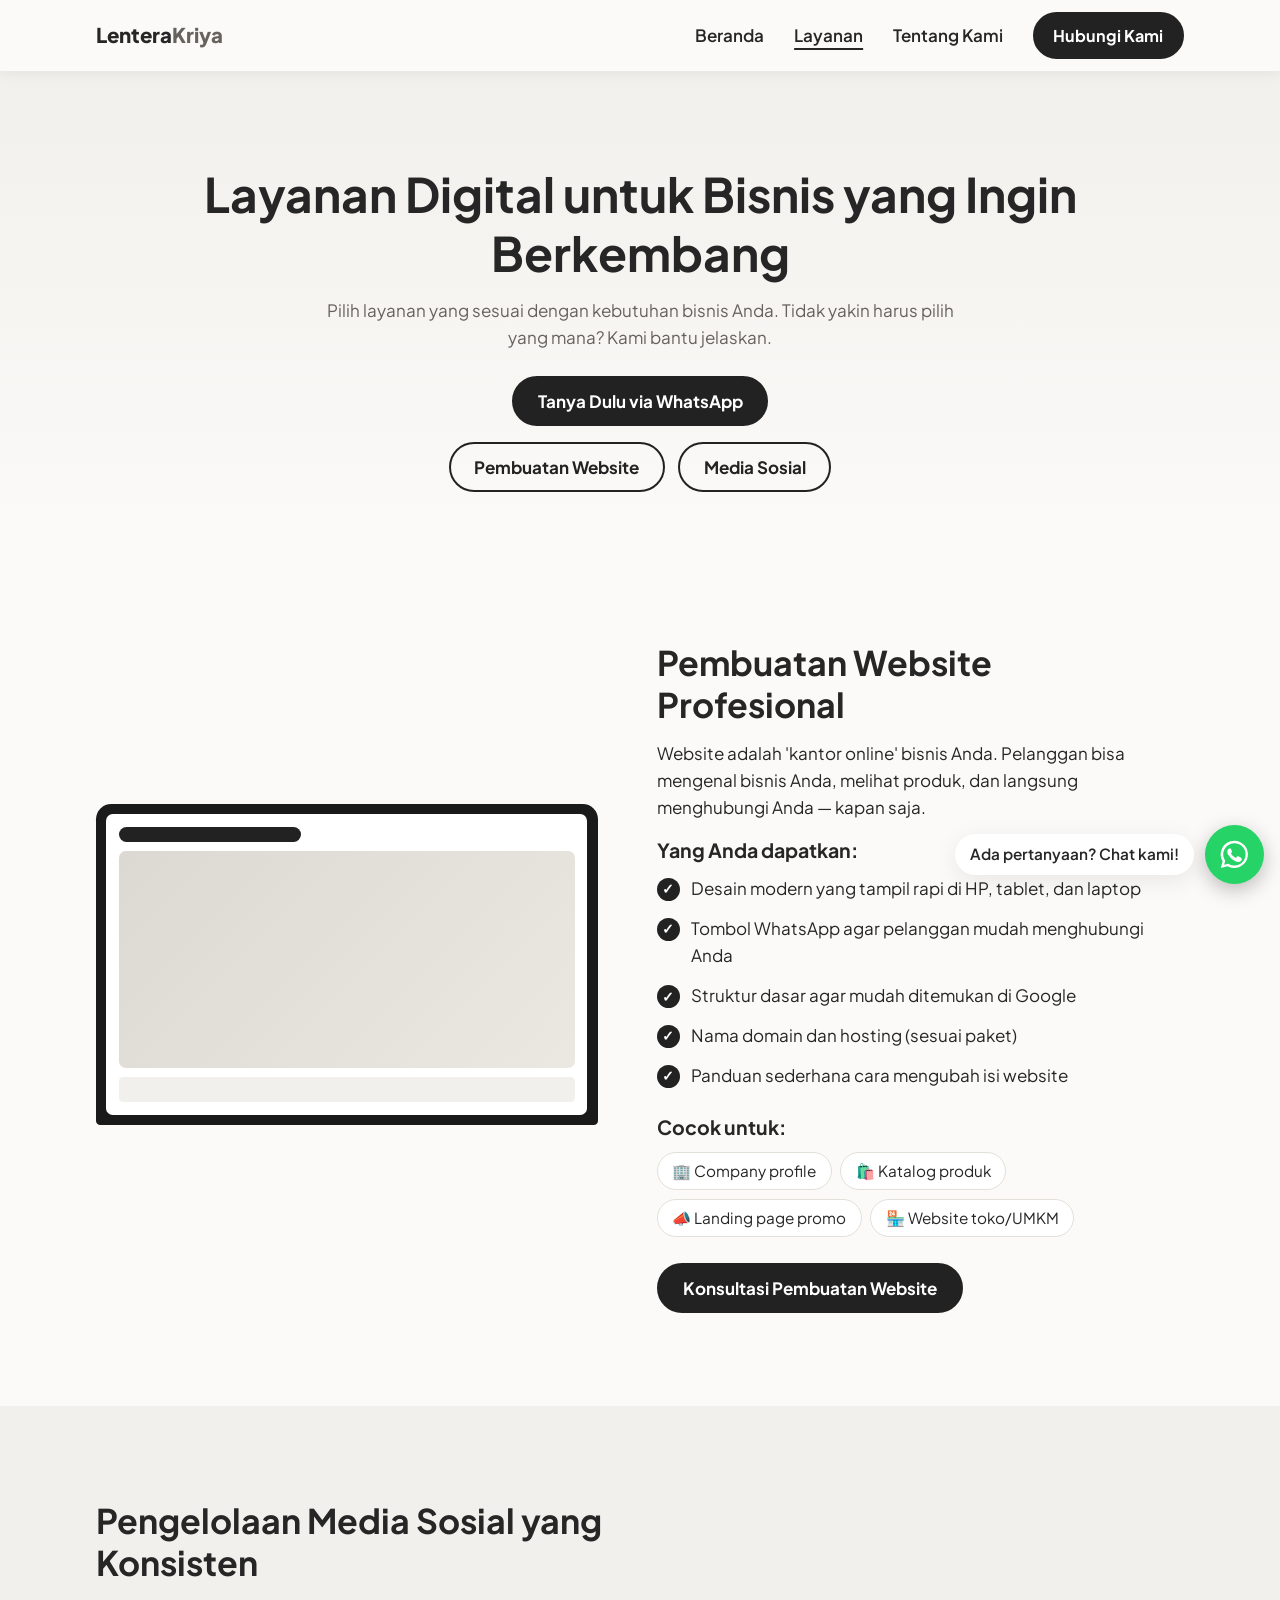
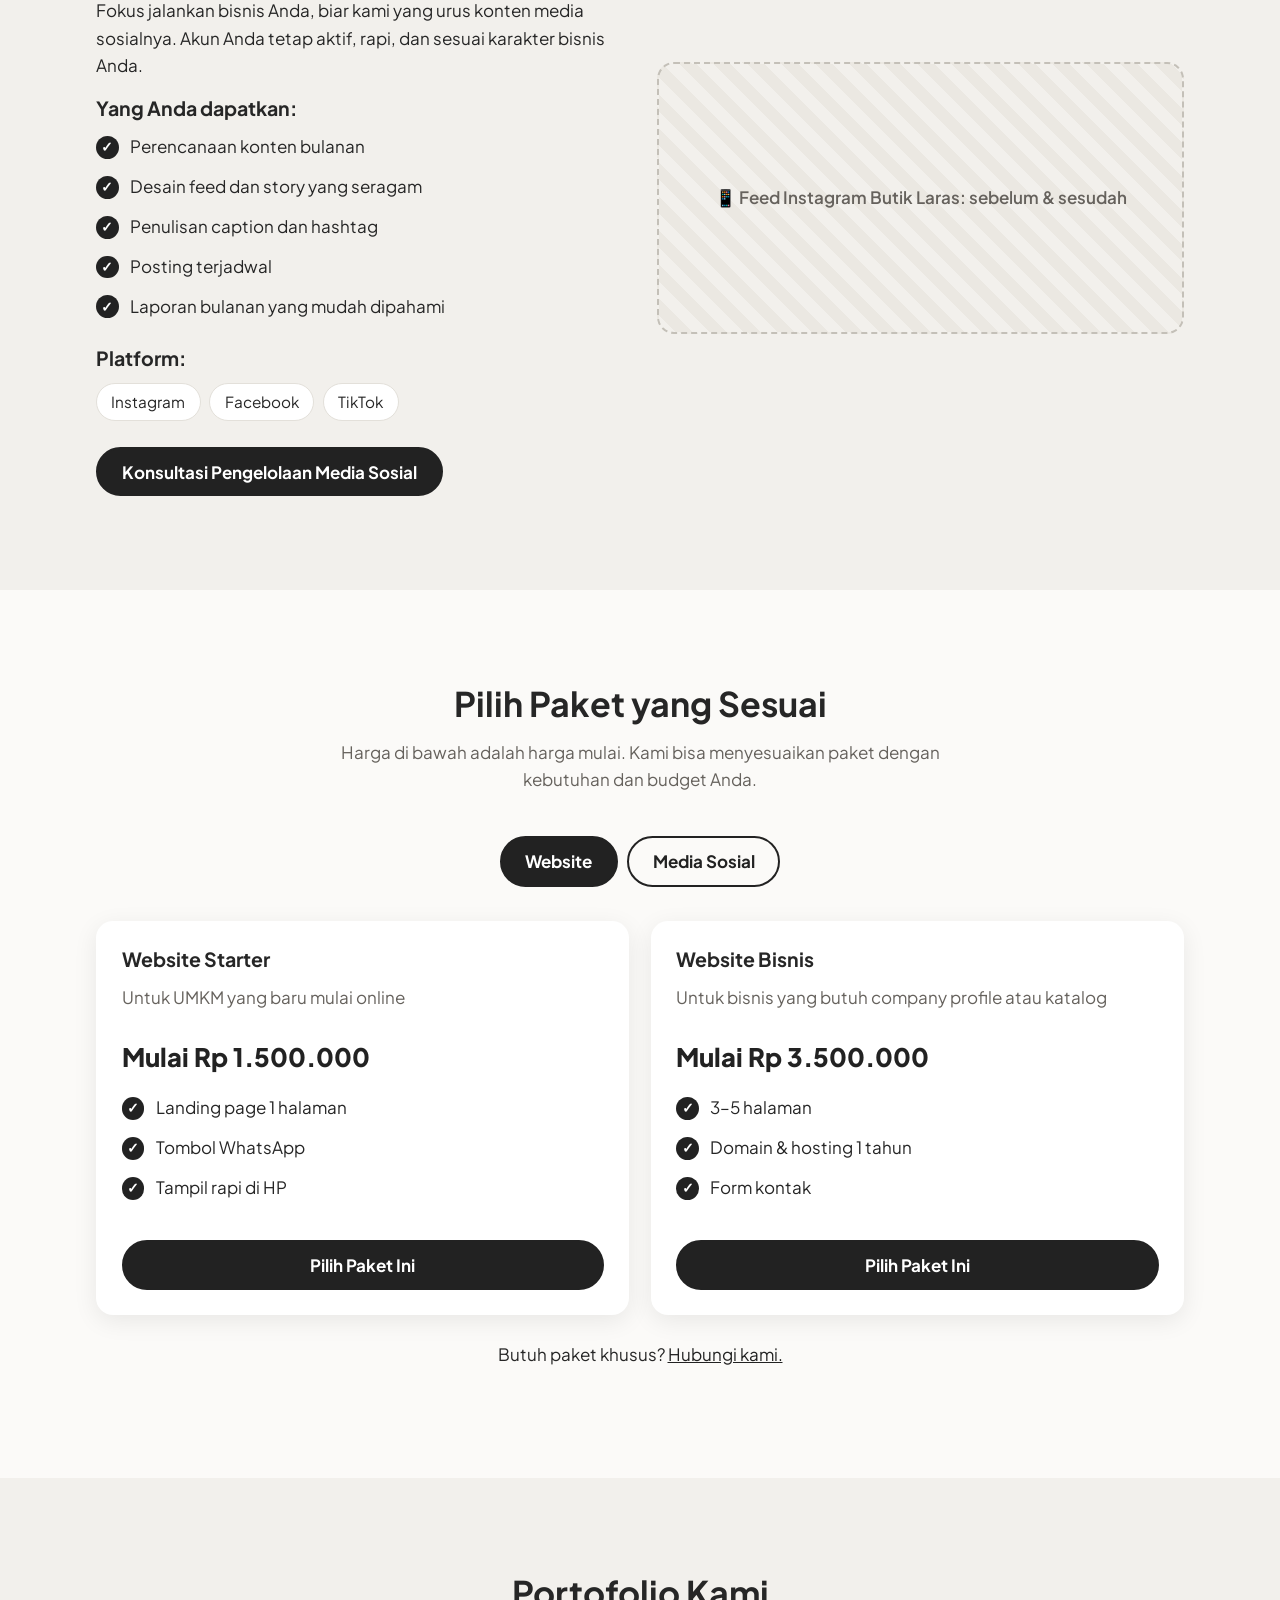
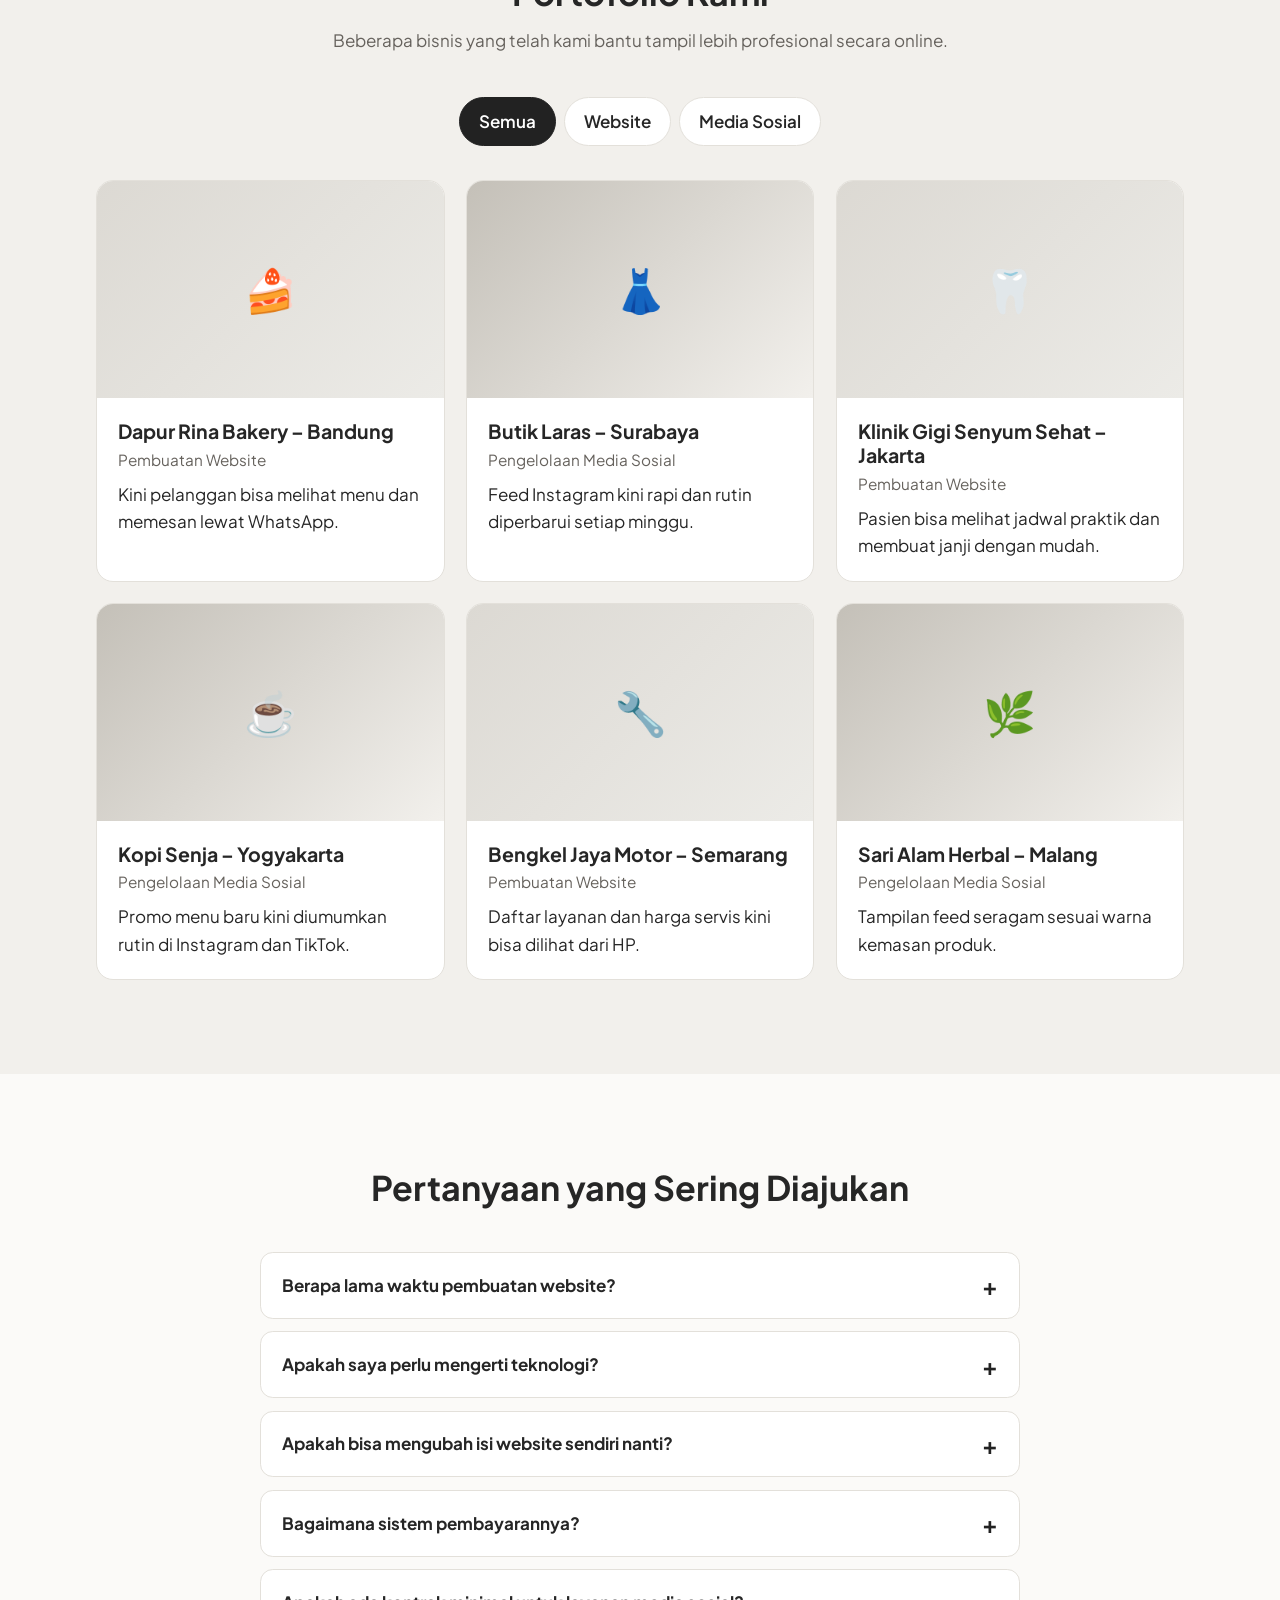
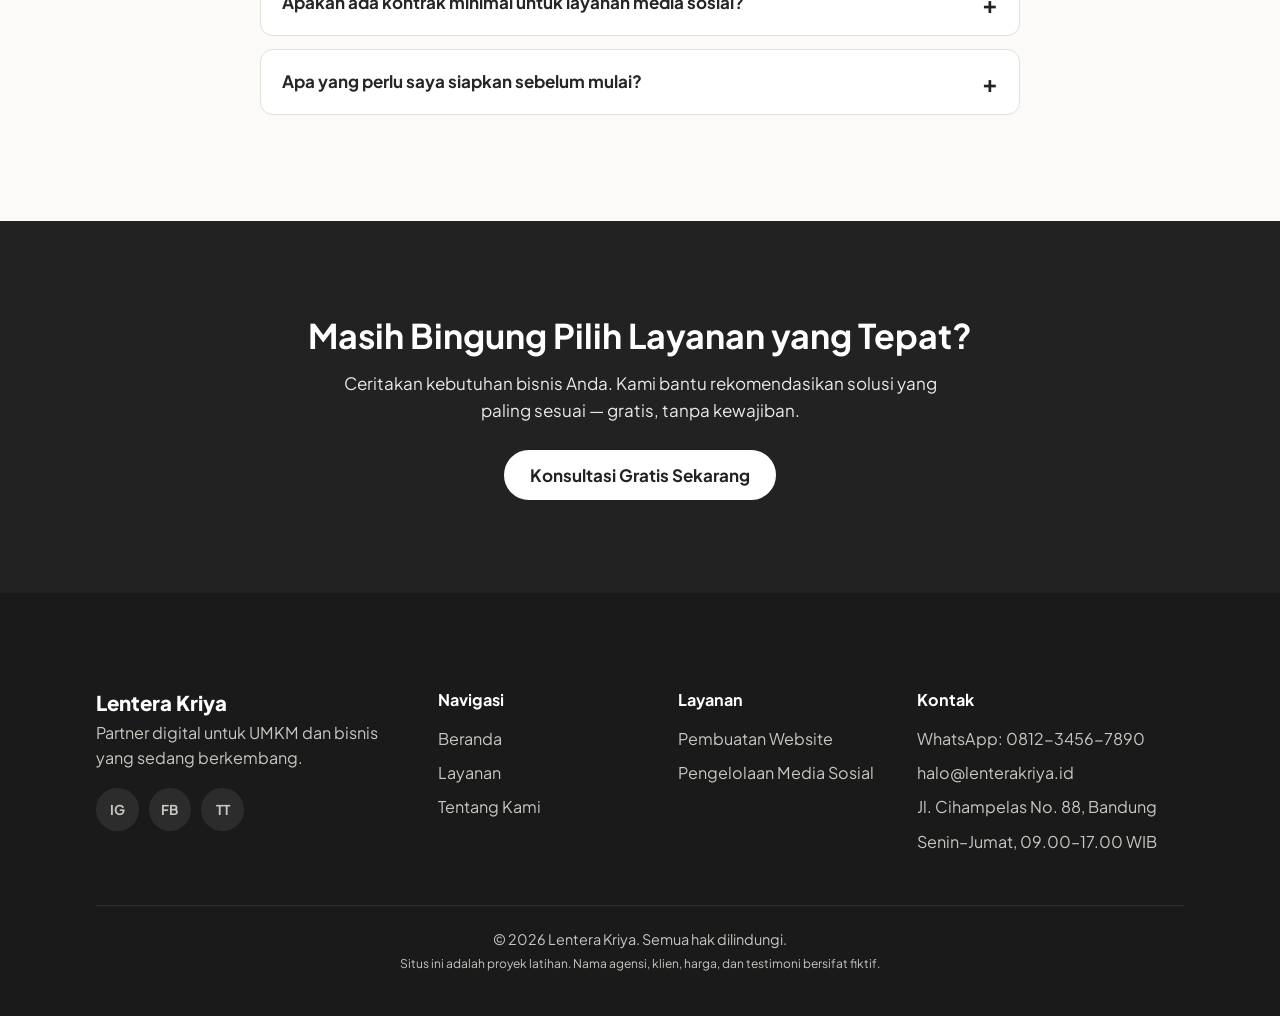
==== commit c590a611: "Fill site with fictional Lentera Kriya sample content Replace every [placeholder] with coherent samp" ====
--- a/layanan.html
+++ b/layanan.html
@@ -3,9 +3,9 @@
 <head>
   <meta charset="UTF-8">
   <meta name="viewport" content="width=device-width, initial-scale=1.0">
-  <title>Layanan & Harga — Pembuatan Website dan Media Sosial | [Nama Agensi]</title>
+  <title>Layanan & Harga — Pembuatan Website dan Media Sosial | Lentera Kriya</title>
   <meta name="description" content="Paket pembuatan website dan pengelolaan media sosial untuk UMKM, lengkap dengan harga mulai, portofolio, dan jawaban pertanyaan umum.">
-  <meta property="og:title" content="Layanan & Harga | [Nama Agensi]">
+  <meta property="og:title" content="Layanan & Harga | Lentera Kriya">
   <meta property="og:description" content="Pilih paket website atau media sosial yang sesuai dengan bisnis Anda.">
   <link rel="preconnect" href="https://fonts.googleapis.com">
   <link rel="preconnect" href="https://fonts.gstatic.com" crossorigin>
@@ -18,7 +18,7 @@
   <header class="header">
     <nav class="container nav">
       <input type="checkbox" id="menu-toggle" class="menu-toggle">
-      <a href="index.html" class="logo">[Nama<span>Agensi]</span></a>
+      <a href="index.html" class="logo">Lentera<span>Kriya</span></a>
       <label for="menu-toggle" class="menu-icon" aria-label="Buka menu">☰</label>
       <ul class="nav-links">
         <li><a href="index.html">Beranda</a></li>
@@ -37,7 +37,7 @@
         <h1>Layanan Digital untuk Bisnis yang Ingin Berkembang</h1>
         <p>Pilih layanan yang sesuai dengan kebutuhan bisnis Anda. Tidak yakin harus pilih yang mana? Kami bantu jelaskan.</p>
         <div class="btn-row">
-          <a href="https://wa.me/6281234567890?text=Halo%20%5BNama%20Agensi%5D%2C%20saya%20ingin%20tanya%20dulu%20tentang%20layanan%20Anda." class="btn btn-primary" target="_blank" rel="noopener">Tanya Dulu via WhatsApp</a>
+          <a href="https://wa.me/6281234567890?text=Halo%20Lentera%20Kriya%2C%20saya%20ingin%20tanya%20dulu%20tentang%20layanan%20Anda." class="btn btn-primary" target="_blank" rel="noopener">Tanya Dulu via WhatsApp</a>
         </div>
         <div class="btn-row" style="margin-top: 16px;">
           <a href="#website" class="btn btn-outline">Pembuatan Website</a>
@@ -76,7 +76,7 @@
             <span class="chip">📣 Landing page promo</span>
             <span class="chip">🏪 Website toko/UMKM</span>
           </div>
-          <a href="https://wa.me/6281234567890?text=Halo%20%5BNama%20Agensi%5D%2C%20saya%20ingin%20konsultasi%20pembuatan%20website." class="btn btn-primary" target="_blank" rel="noopener">Konsultasi Pembuatan Website</a>
+          <a href="https://wa.me/6281234567890?text=Halo%20Lentera%20Kriya%2C%20saya%20ingin%20konsultasi%20pembuatan%20website." class="btn btn-primary" target="_blank" rel="noopener">Konsultasi Pembuatan Website</a>
         </div>
       </div>
     </section>
@@ -84,7 +84,7 @@
     <!-- ===================== 3. PENGELOLAAN MEDIA SOSIAL ===================== -->
     <section class="section section-tint" id="media-sosial">
       <div class="container split reverse">
-        <div class="photo-placeholder">[Foto HP: feed Instagram klien SEBELUM &amp; SESUDAH (dengan izin)]</div>
+        <div class="photo-placeholder">📱 Feed Instagram Butik Laras: sebelum &amp; sesudah</div>
         <div>
           <h2>Pengelolaan Media Sosial yang Konsisten</h2>
           <p>Fokus jalankan bisnis Anda, biar kami yang urus konten media sosialnya. Akun Anda tetap aktif, rapi, dan sesuai karakter bisnis Anda.</p>
@@ -102,7 +102,7 @@
             <span class="chip">Facebook</span>
             <span class="chip">TikTok</span>
           </div>
-          <a href="https://wa.me/6281234567890?text=Halo%20%5BNama%20Agensi%5D%2C%20saya%20ingin%20konsultasi%20pengelolaan%20media%20sosial." class="btn btn-primary" target="_blank" rel="noopener">Konsultasi Pengelolaan Media Sosial</a>
+          <a href="https://wa.me/6281234567890?text=Halo%20Lentera%20Kriya%2C%20saya%20ingin%20konsultasi%20pengelolaan%20media%20sosial." class="btn btn-primary" target="_blank" rel="noopener">Konsultasi Pengelolaan Media Sosial</a>
         </div>
       </div>
     </section>
@@ -127,24 +127,24 @@
           <div class="card card-shadow price-card">
             <h3>Website Starter</h3>
             <p class="for">Untuk UMKM yang baru mulai online</p>
-            <p class="price">Mulai Rp [...]</p>
+            <p class="price">Mulai Rp 1.500.000</p>
             <ul class="check-list">
               <li>Landing page 1 halaman</li>
               <li>Tombol WhatsApp</li>
               <li>Tampil rapi di HP</li>
             </ul>
-            <a href="https://wa.me/6281234567890?text=Halo%20%5BNama%20Agensi%5D%2C%20saya%20tertarik%20dengan%20paket%20Website%20Starter." class="btn btn-primary" target="_blank" rel="noopener">Pilih Paket Ini</a>
+            <a href="https://wa.me/6281234567890?text=Halo%20Lentera%20Kriya%2C%20saya%20tertarik%20dengan%20paket%20Website%20Starter." class="btn btn-primary" target="_blank" rel="noopener">Pilih Paket Ini</a>
           </div>
           <div class="card card-shadow price-card">
             <h3>Website Bisnis</h3>
             <p class="for">Untuk bisnis yang butuh company profile atau katalog</p>
-            <p class="price">Mulai Rp [...]</p>
+            <p class="price">Mulai Rp 3.500.000</p>
             <ul class="check-list">
               <li>3–5 halaman</li>
               <li>Domain &amp; hosting 1 tahun</li>
               <li>Form kontak</li>
             </ul>
-            <a href="https://wa.me/6281234567890?text=Halo%20%5BNama%20Agensi%5D%2C%20saya%20tertarik%20dengan%20paket%20Website%20Bisnis." class="btn btn-primary" target="_blank" rel="noopener">Pilih Paket Ini</a>
+            <a href="https://wa.me/6281234567890?text=Halo%20Lentera%20Kriya%2C%20saya%20tertarik%20dengan%20paket%20Website%20Bisnis." class="btn btn-primary" target="_blank" rel="noopener">Pilih Paket Ini</a>
           </div>
         </div>
 
@@ -152,24 +152,24 @@
           <div class="card card-shadow price-card">
             <h3>Sosmed Basic</h3>
             <p class="for">Untuk bisnis yang ingin aktif rutin</p>
-            <p class="price">Mulai Rp [...] <small>/bulan</small></p>
+            <p class="price">Mulai Rp 1.200.000 <small>/bulan</small></p>
             <ul class="check-list">
-              <li>[X] postingan per bulan</li>
+              <li>12 postingan per bulan</li>
               <li>Desain + caption</li>
               <li>1 platform</li>
             </ul>
-            <a href="https://wa.me/6281234567890?text=Halo%20%5BNama%20Agensi%5D%2C%20saya%20tertarik%20dengan%20paket%20Sosmed%20Basic." class="btn btn-primary" target="_blank" rel="noopener">Pilih Paket Ini</a>
+            <a href="https://wa.me/6281234567890?text=Halo%20Lentera%20Kriya%2C%20saya%20tertarik%20dengan%20paket%20Sosmed%20Basic." class="btn btn-primary" target="_blank" rel="noopener">Pilih Paket Ini</a>
           </div>
           <div class="card card-shadow price-card">
             <h3>Sosmed Growth</h3>
             <p class="for">Untuk bisnis yang ingin lebih aktif</p>
-            <p class="price">Mulai Rp [...] <small>/bulan</small></p>
+            <p class="price">Mulai Rp 2.500.000 <small>/bulan</small></p>
             <ul class="check-list">
-              <li>[X] postingan + story per bulan</li>
+              <li>20 postingan + 12 story per bulan</li>
               <li>2 platform</li>
               <li>Laporan bulanan</li>
             </ul>
-            <a href="https://wa.me/6281234567890?text=Halo%20%5BNama%20Agensi%5D%2C%20saya%20tertarik%20dengan%20paket%20Sosmed%20Growth." class="btn btn-primary" target="_blank" rel="noopener">Pilih Paket Ini</a>
+            <a href="https://wa.me/6281234567890?text=Halo%20Lentera%20Kriya%2C%20saya%20tertarik%20dengan%20paket%20Sosmed%20Growth." class="btn btn-primary" target="_blank" rel="noopener">Pilih Paket Ini</a>
           </div>
         </div>
 
@@ -200,8 +200,7 @@
           <a href="#proyek-1" class="card project-card is-web">
             <div class="project-thumb" aria-hidden="true">🍰</div>
             <div class="project-body">
-              <span class="tag tag-warn">Contoh Desain</span>
-              <h3>Toko Kue – Bandung</h3>
+              <h3>Dapur Rina Bakery – Bandung</h3>
               <p class="project-meta">Pembuatan Website</p>
               <p>Kini pelanggan bisa melihat menu dan memesan lewat WhatsApp.</p>
             </div>
@@ -209,8 +208,7 @@
           <a href="#proyek-2" class="card project-card is-sosmed">
             <div class="project-thumb social" aria-hidden="true">👗</div>
             <div class="project-body">
-              <span class="tag tag-warn">Contoh Desain</span>
-              <h3>Butik Fashion – Surabaya</h3>
+              <h3>Butik Laras – Surabaya</h3>
               <p class="project-meta">Pengelolaan Media Sosial</p>
               <p>Feed Instagram kini rapi dan rutin diperbarui setiap minggu.</p>
             </div>
@@ -218,8 +216,7 @@
           <a href="#proyek-3" class="card project-card is-web">
             <div class="project-thumb" aria-hidden="true">🦷</div>
             <div class="project-body">
-              <span class="tag tag-warn">Contoh Desain</span>
-              <h3>Klinik Gigi – Jakarta</h3>
+              <h3>Klinik Gigi Senyum Sehat – Jakarta</h3>
               <p class="project-meta">Pembuatan Website</p>
               <p>Pasien bisa melihat jadwal praktik dan membuat janji dengan mudah.</p>
             </div>
@@ -227,8 +224,7 @@
           <a href="#proyek-4" class="card project-card is-sosmed">
             <div class="project-thumb social" aria-hidden="true">☕</div>
             <div class="project-body">
-              <span class="tag tag-warn">Contoh Desain</span>
-              <h3>Kedai Kopi – Yogyakarta</h3>
+              <h3>Kopi Senja – Yogyakarta</h3>
               <p class="project-meta">Pengelolaan Media Sosial</p>
               <p>Promo menu baru kini diumumkan rutin di Instagram dan TikTok.</p>
             </div>
@@ -236,8 +232,7 @@
           <a href="#proyek-5" class="card project-card is-web">
             <div class="project-thumb" aria-hidden="true">🔧</div>
             <div class="project-body">
-              <span class="tag tag-warn">Contoh Desain</span>
-              <h3>Bengkel Motor – Semarang</h3>
+              <h3>Bengkel Jaya Motor – Semarang</h3>
               <p class="project-meta">Pembuatan Website</p>
               <p>Daftar layanan dan harga servis kini bisa dilihat dari HP.</p>
             </div>
@@ -245,8 +240,7 @@
           <a href="#proyek-6" class="card project-card is-sosmed">
             <div class="project-thumb social" aria-hidden="true">🌿</div>
             <div class="project-body">
-              <span class="tag tag-warn">Contoh Desain</span>
-              <h3>Produk Herbal – Malang</h3>
+              <h3>Sari Alam Herbal – Malang</h3>
               <p class="project-meta">Pengelolaan Media Sosial</p>
               <p>Tampilan feed seragam sesuai warna kemasan produk.</p>
             </div>
@@ -259,8 +253,7 @@
     <div class="modal" id="proyek-1">
       <div class="modal-box">
         <a href="#portofolio" class="modal-close" aria-label="Tutup">✕</a>
-        <span class="tag tag-warn">Contoh Desain</span>
-        <h3>Toko Kue – Bandung</h3>
+        <h3>Dapur Rina Bakery – Bandung</h3>
         <div class="modal-images"><div></div><div></div></div>
         <dl class="story">
           <dt>Kebutuhan klien</dt><dd>Pelanggan sering bertanya menu dan harga lewat chat satu per satu.</dd>
@@ -272,8 +265,7 @@
     <div class="modal" id="proyek-2">
       <div class="modal-box">
         <a href="#portofolio" class="modal-close" aria-label="Tutup">✕</a>
-        <span class="tag tag-warn">Contoh Desain</span>
-        <h3>Butik Fashion – Surabaya</h3>
+        <h3>Butik Laras – Surabaya</h3>
         <div class="modal-images"><div></div><div></div></div>
         <dl class="story">
           <dt>Kebutuhan klien</dt><dd>Akun Instagram jarang diisi dan tampilannya tidak seragam.</dd>
@@ -285,8 +277,7 @@
     <div class="modal" id="proyek-3">
       <div class="modal-box">
         <a href="#portofolio" class="modal-close" aria-label="Tutup">✕</a>
-        <span class="tag tag-warn">Contoh Desain</span>
-        <h3>Klinik Gigi – Jakarta</h3>
+        <h3>Klinik Gigi Senyum Sehat – Jakarta</h3>
         <div class="modal-images"><div></div><div></div></div>
         <dl class="story">
           <dt>Kebutuhan klien</dt><dd>Pasien sulit menemukan jadwal praktik dokter.</dd>
@@ -298,8 +289,7 @@
     <div class="modal" id="proyek-4">
       <div class="modal-box">
         <a href="#portofolio" class="modal-close" aria-label="Tutup">✕</a>
-        <span class="tag tag-warn">Contoh Desain</span>
-        <h3>Kedai Kopi – Yogyakarta</h3>
+        <h3>Kopi Senja – Yogyakarta</h3>
         <div class="modal-images"><div></div><div></div></div>
         <dl class="story">
           <dt>Kebutuhan klien</dt><dd>Menu baru tidak banyak diketahui pelanggan.</dd>
@@ -311,8 +301,7 @@
     <div class="modal" id="proyek-5">
       <div class="modal-box">
         <a href="#portofolio" class="modal-close" aria-label="Tutup">✕</a>
-        <span class="tag tag-warn">Contoh Desain</span>
-        <h3>Bengkel Motor – Semarang</h3>
+        <h3>Bengkel Jaya Motor – Semarang</h3>
         <div class="modal-images"><div></div><div></div></div>
         <dl class="story">
           <dt>Kebutuhan klien</dt><dd>Pelanggan ingin tahu harga servis sebelum datang.</dd>
@@ -324,8 +313,7 @@
     <div class="modal" id="proyek-6">
       <div class="modal-box">
         <a href="#portofolio" class="modal-close" aria-label="Tutup">✕</a>
-        <span class="tag tag-warn">Contoh Desain</span>
-        <h3>Produk Herbal – Malang</h3>
+        <h3>Sari Alam Herbal – Malang</h3>
         <div class="modal-images"><div></div><div></div></div>
         <dl class="story">
           <dt>Kebutuhan klien</dt><dd>Desain postingan berubah-ubah sehingga merek sulit dikenali.</dd>
@@ -345,7 +333,7 @@
         <div class="faq">
           <details>
             <summary>Berapa lama waktu pembuatan website?</summary>
-            <p>[Contoh: 1–2 minggu untuk landing page, 2–4 minggu untuk website 3–5 halaman, tergantung kesiapan materi.]</p>
+            <p>Sekitar 7–10 hari kerja untuk landing page, dan 3–4 minggu untuk website 3–5 halaman, tergantung kesiapan materi dari Anda.</p>
           </details>
           <details>
             <summary>Apakah saya perlu mengerti teknologi?</summary>
@@ -357,11 +345,11 @@
           </details>
           <details>
             <summary>Bagaimana sistem pembayarannya?</summary>
-            <p>[Contoh: DP 50% di awal, pelunasan setelah website selesai dan Anda setujui.]</p>
+            <p>DP 50% di awal lewat transfer bank, lalu pelunasan setelah website selesai dan Anda setujui.</p>
           </details>
           <details>
             <summary>Apakah ada kontrak minimal untuk layanan media sosial?</summary>
-            <p>[Contoh: minimal 3 bulan, agar hasilnya mulai terlihat.]</p>
+            <p>Ya, minimal 3 bulan. Waktu ini kami butuhkan agar konten mulai konsisten dan hasilnya terlihat.</p>
           </details>
           <details>
             <summary>Apa yang perlu saya siapkan sebelum mulai?</summary>
@@ -377,7 +365,7 @@
         <h2>Masih Bingung Pilih Layanan yang Tepat?</h2>
         <p>Ceritakan kebutuhan bisnis Anda. Kami bantu rekomendasikan solusi yang paling sesuai — gratis, tanpa kewajiban.</p>
         <div class="btn-row">
-          <a href="https://wa.me/6281234567890?text=Halo%20%5BNama%20Agensi%5D%2C%20saya%20masih%20bingung%20memilih%20layanan.%20Bisa%20dibantu%3F" class="btn btn-white" target="_blank" rel="noopener">Konsultasi Gratis Sekarang</a>
+          <a href="https://wa.me/6281234567890?text=Halo%20Lentera%20Kriya%2C%20saya%20masih%20bingung%20memilih%20layanan.%20Bisa%20dibantu%3F" class="btn btn-white" target="_blank" rel="noopener">Konsultasi Gratis Sekarang</a>
         </div>
       </div>
     </section>
@@ -389,10 +377,10 @@
     <div class="container">
       <div class="footer-grid">
         <div>
-          <a href="index.html" class="logo">[Nama Agensi]</a>
+          <a href="index.html" class="logo">Lentera Kriya</a>
           <p>Partner digital untuk UMKM dan bisnis yang sedang berkembang.</p>
           <div class="socials">
-            <a href="https://instagram.com/" aria-label="Instagram">IG</a>
+            <a href="https://instagram.com/" aria-label="Instagram @lenterakriya">IG</a>
             <a href="https://facebook.com/" aria-label="Facebook">FB</a>
             <a href="https://tiktok.com/" aria-label="TikTok">TT</a>
           </div>
@@ -415,19 +403,19 @@
         <div>
           <h4>Kontak</h4>
           <ul>
-            <li><a href="https://wa.me/6281234567890" target="_blank" rel="noopener">WhatsApp: [0812-3456-7890]</a></li>
-            <li><a href="mailto:halo@namaagensi.co.id">[email agensi]</a></li>
-            <li>[Alamat kantor]</li>
+            <li><a href="https://wa.me/6281234567890" target="_blank" rel="noopener">WhatsApp: 0812-3456-7890</a></li>
+            <li><a href="mailto:halo@lenterakriya.id">halo@lenterakriya.id</a></li>
+            <li>Jl. Cihampelas No. 88, Bandung</li>
             <li>Senin–Jumat, 09.00–17.00 WIB</li>
           </ul>
         </div>
       </div>
-      <p class="footer-bottom">© [Tahun] [Nama Agensi]. Semua hak dilindungi.</p>
+      <p class="footer-bottom">© 2026 Lentera Kriya. Semua hak dilindungi.<br><small>Situs ini adalah proyek latihan. Nama agensi, klien, harga, dan testimoni bersifat fiktif.</small></p>
     </div>
   </footer>
 
   <!-- ===================== FLOATING WHATSAPP (same on every page) ===================== -->
-  <a href="https://wa.me/6281234567890?text=Halo%20%5BNama%20Agensi%5D%2C%20saya%20ingin%20konsultasi%20tentang%20layanan%20website%2Fmedia%20sosial." class="wa-float" target="_blank" rel="noopener" aria-label="Chat via WhatsApp">
+  <a href="https://wa.me/6281234567890?text=Halo%20Lentera%20Kriya%2C%20saya%20ingin%20konsultasi%20tentang%20layanan%20website%2Fmedia%20sosial." class="wa-float" target="_blank" rel="noopener" aria-label="Chat via WhatsApp">
     <span class="wa-tip">Ada pertanyaan? Chat kami!</span>
     <svg viewBox="0 0 24 24" fill="currentColor"><path d="M12 2a10 10 0 0 0-8.6 15.1L2 22l5-1.3A10 10 0 1 0 12 2zm0 18.2a8.2 8.2 0 0 1-4.2-1.2l-.3-.2-3 .8.8-2.9-.2-.3A8.2 8.2 0 1 1 12 20.2zm4.5-6.1c-.2-.1-1.5-.7-1.7-.8-.2-.1-.4-.1-.6.1l-.8 1c-.1.2-.3.2-.5.1a6.7 6.7 0 0 1-3.3-2.9c-.2-.4.2-.4.7-1.3.1-.2 0-.3 0-.4l-.8-1.8c-.2-.5-.4-.4-.6-.4h-.5a1 1 0 0 0-.7.3 3 3 0 0 0-.9 2.2 5.2 5.2 0 0 0 1.1 2.7 11.8 11.8 0 0 0 4.5 4c1.7.7 2.3.8 3.2.6.5-.1 1.5-.6 1.7-1.2.2-.6.2-1.1.2-1.2-.1-.1-.3-.2-.5-.3z"/></svg>
   </a>
--- a/css/style.css
+++ b/css/style.css
@@ -559,13 +559,13 @@
   max-width: 100%;
   border-radius: 50%;
   margin: 0 auto 1rem;
-  background: var(--tint);
-  border: 2px dashed #c4c0b8;
-  display: flex;
-  align-items: center;
-  justify-content: center;
-  font-size: 0.85rem;
-  color: var(--muted);
+  background: var(--brand-soft);
+  display: flex;
+  align-items: center;
+  justify-content: center;
+  font-size: 2rem;           /* big initials until a real photo is added */
+  font-weight: 800;
+  color: var(--brand);
 }
 .team-card .role { color: var(--accent); font-weight: 700; font-size: 0.95rem; margin-bottom: 0.5rem; }
 
